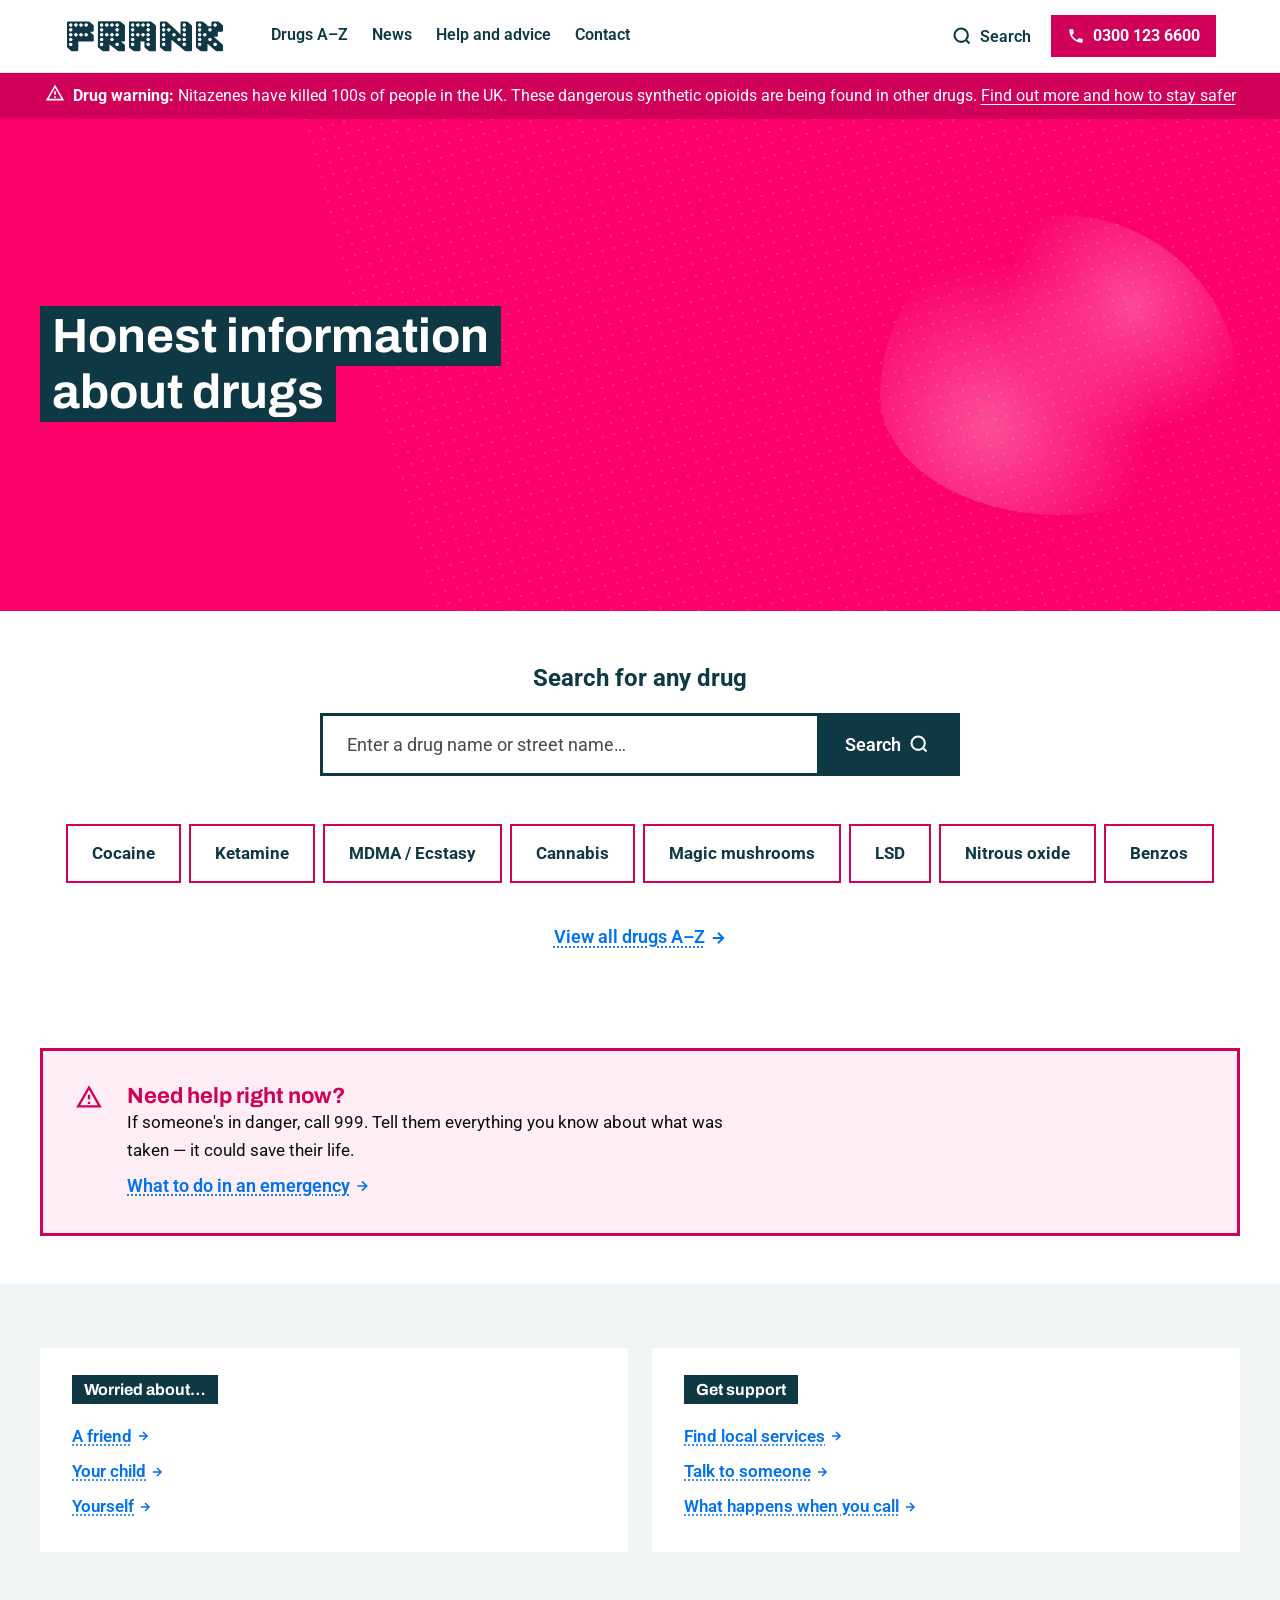
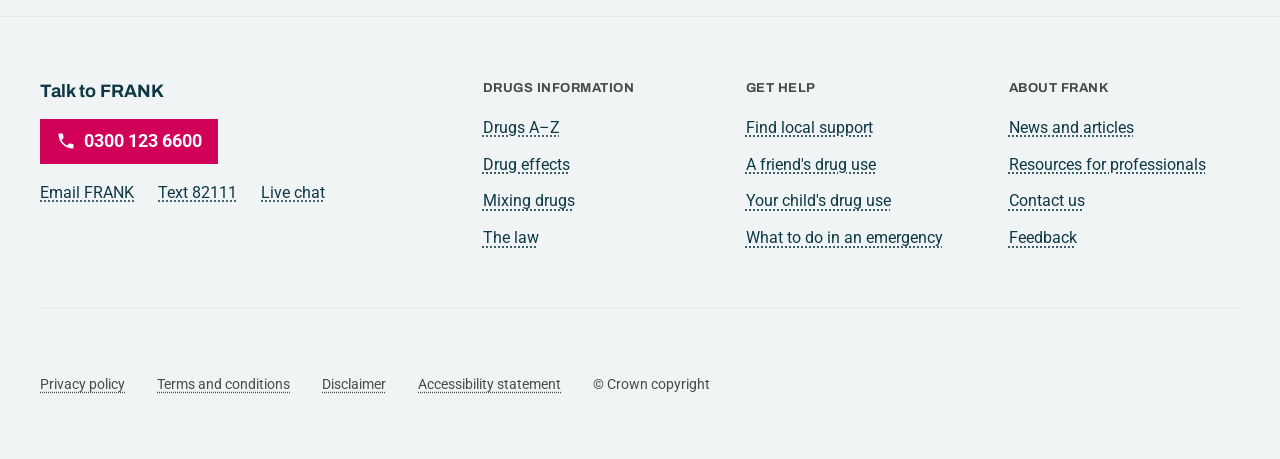
==== frank-prototype.html @ e8940229 "Fix footer CTA contrast and apply layout principles - Fix footer "Talk to FRANK" phone button: text " ====
<!DOCTYPE html>
<html lang="en">
<head>
    <meta charset="UTF-8">
    <meta name="viewport" content="width=device-width, initial-scale=1.0">
    <meta name="description" content="Talk to FRANK — consolidated review prototype (Homepage, Drug page, Emergency, Service unavailable).">
    <title>Talk to FRANK — Prototype</title>
    <link rel="icon" href="assets/favicon.svg" type="image/svg+xml">
    <link rel="stylesheet" href="css/styles.css">
</head>
<body>
    <a href="#main" class="skip-link">Skip to main content</a>

    <!-- ===========================================
         PAGE: HOMEPAGE (hybrid search + browse)
         =========================================== -->
    <div class="page active" id="page-home">
        <header class="frank-header">
            <div class="frank-header-inner">
                <div class="frank-header-left">
                    <a href="#home" class="frank-logo" data-nav="home"><img src="assets/logo-frank--alt.svg" alt="Talk to FRANK" width="126" height="30"></a>
                    <nav class="frank-nav" aria-label="Main navigation">
                        <a href="#" class="frank-nav-link">Drugs A–Z</a>
                        <a href="#" class="frank-nav-link">News</a>
                        <a href="#" class="frank-nav-link">Help and advice</a>
                        <a href="#" class="frank-nav-link">Contact</a>
                    </nav>
                </div>
                <div class="frank-header-actions">
                    <button class="frank-icon-btn" aria-label="Search the site">
                        <svg width="20" height="20" viewBox="0 0 24 24" fill="none" stroke="currentColor" stroke-width="2.5"><circle cx="11" cy="11" r="8"/><path d="M21 21l-4.35-4.35"/></svg>
                        <span class="label">Search</span>
                    </button>
                    <a href="tel:03001236600" class="frank-phone-link">
                        <svg width="18" height="18" viewBox="0 0 24 24" fill="currentColor"><path d="M6.62 10.79c1.44 2.83 3.76 5.14 6.59 6.59l2.2-2.2c.27-.27.67-.36 1.02-.24 1.12.37 2.33.57 3.57.57.55 0 1 .45 1 1V20c0 .55-.45 1-1 1-9.39 0-17-7.61-17-17 0-.55.45-1 1-1h3.5c.55 0 1 .45 1 1 0 1.25.2 2.45.57 3.57.11.35.03.74-.25 1.02l-2.2 2.2z"/></svg>
                        0300 123 6600
                    </a>
                    <button class="frank-icon-btn frank-menu-toggle" aria-label="Menu" aria-expanded="false" aria-controls="mobile-nav-home">
                        <svg width="24" height="24" viewBox="0 0 24 24" fill="none" stroke="currentColor" stroke-width="2"><path d="M3 12h18M3 6h18M3 18h18"/></svg>
                    </button>
                </div>
            </div>
            <div class="frank-mobile-nav" id="mobile-nav-home">
                <a href="#">Drugs A–Z</a>
                <a href="#">News</a>
                <a href="#">Help and advice</a>
                <a href="#emergency" data-nav="emergency">What to do in an emergency</a>
                <a href="#">Contact</a>
            </div>
        </header>

        <div class="frank-alert" role="alert">
            <div class="frank-alert-inner">
                <span class="frank-alert-icon"><svg width="20" height="20" viewBox="0 0 24 24" fill="currentColor"><path d="M12 2L1 21h22L12 2zm0 3.83L19.53 19H4.47L12 5.83zM11 10v4h2v-4h-2zm0 6v2h2v-2h-2z"/></svg></span>
                <span><strong>Drug warning:</strong> Nitazenes have killed 100s of people in the UK. These dangerous synthetic opioids are being found in other drugs. <a href="#">Find out more and how to stay safer</a></span>
            </div>
        </div>

        <main id="main">
            <div class="frank-hero">
                <div class="frank-hero-inner">
                    <div class="frank-hero-content">
                        <h1><span>Honest information about drugs</span></h1>
                    </div>
                    <div class="frank-hero-image" aria-hidden="true"></div>
                </div>
            </div>

            <div class="frank-search-section">
                <div class="frank-search-section-inner">
                    <label for="search-home" class="frank-search-label">Search for any drug</label>
                    <div class="frank-search-box">
                        <input type="search" id="search-home" class="frank-search-input" placeholder="Enter a drug name or street name…" autocomplete="off">
                        <button class="frank-search-submit" type="submit" data-nav="drug">
                            Search
                            <svg width="20" height="20" viewBox="0 0 24 24" fill="none" stroke="currentColor" stroke-width="2.5"><circle cx="11" cy="11" r="8"/><path d="M21 21l-4.35-4.35"/></svg>
                        </button>
                    </div>
                </div>
            </div>

            <div class="frank-drug-chips">
                <div class="frank-drug-chips-list">
                    <a href="#drug" class="frank-drug-chip" data-nav="drug">Cocaine</a>
                    <a href="#drug" class="frank-drug-chip" data-nav="drug">Ketamine</a>
                    <a href="#drug" class="frank-drug-chip" data-nav="drug">MDMA / Ecstasy</a>
                    <a href="#drug" class="frank-drug-chip" data-nav="drug">Cannabis</a>
                    <a href="#drug" class="frank-drug-chip" data-nav="drug">Magic mushrooms</a>
                    <a href="#drug" class="frank-drug-chip" data-nav="drug">LSD</a>
                    <a href="#drug" class="frank-drug-chip" data-nav="drug">Nitrous oxide</a>
                    <a href="#drug" class="frank-drug-chip" data-nav="drug">Benzos</a>
                </div>
            </div>

            <div class="frank-az-link">
                <a href="#" class="frank-link-arrow">
                    View all drugs A–Z
                    <svg width="18" height="18" viewBox="0 0 24 24" fill="none" stroke="currentColor" stroke-width="2.5"><path d="M5 12h14M12 5l7 7-7 7"/></svg>
                </a>
            </div>

            <!-- Emergency callout: kept prominent and standalone for crisis visibility -->
            <div class="frank-emergency">
                <span class="frank-emergency-icon"><svg width="28" height="28" viewBox="0 0 24 24" fill="currentColor"><path d="M12 2L1 21h22L12 2zm0 3.83L19.53 19H4.47L12 5.83zM11 10v4h2v-4h-2zm0 6v2h2v-2h-2z"/></svg></span>
                <div class="frank-emergency-content">
                    <div class="frank-emergency-header"><h3>Need help right now?</h3></div>
                    <p>If someone's in danger, call 999. Tell them everything you know about what was taken — it could save their life.</p>
                    <a href="#emergency" class="frank-link-arrow" data-nav="emergency">
                        What to do in an emergency
                        <svg width="16" height="16" viewBox="0 0 24 24" fill="none" stroke="currentColor" stroke-width="2.5"><path d="M5 12h14M12 5l7 7-7 7"/></svg>
                    </a>
                </div>
            </div>

            <section class="frank-section frank-section--grey">
                <div class="frank-help-grid">
                    <div class="frank-help-block">
                        <h3><span>Worried about…</span></h3>
                        <div class="frank-help-block-links">
                            <a href="#" class="frank-link-arrow">A friend <svg width="14" height="14" viewBox="0 0 24 24" fill="none" stroke="currentColor" stroke-width="2.5"><path d="M5 12h14M12 5l7 7-7 7"/></svg></a>
                            <a href="#" class="frank-link-arrow">Your child <svg width="14" height="14" viewBox="0 0 24 24" fill="none" stroke="currentColor" stroke-width="2.5"><path d="M5 12h14M12 5l7 7-7 7"/></svg></a>
                            <a href="#" class="frank-link-arrow">Yourself <svg width="14" height="14" viewBox="0 0 24 24" fill="none" stroke="currentColor" stroke-width="2.5"><path d="M5 12h14M12 5l7 7-7 7"/></svg></a>
                        </div>
                    </div>
                    <div class="frank-help-block">
                        <h3><span>Get support</span></h3>
                        <div class="frank-help-block-links">
                            <a href="#" class="frank-link-arrow">Find local services <svg width="14" height="14" viewBox="0 0 24 24" fill="none" stroke="currentColor" stroke-width="2.5"><path d="M5 12h14M12 5l7 7-7 7"/></svg></a>
                            <a href="#" class="frank-link-arrow">Talk to someone <svg width="14" height="14" viewBox="0 0 24 24" fill="none" stroke="currentColor" stroke-width="2.5"><path d="M5 12h14M12 5l7 7-7 7"/></svg></a>
                            <a href="#" class="frank-link-arrow">What happens when you call <svg width="14" height="14" viewBox="0 0 24 24" fill="none" stroke="currentColor" stroke-width="2.5"><path d="M5 12h14M12 5l7 7-7 7"/></svg></a>
                        </div>
                    </div>
                </div>
            </section>
        </main>

        <footer class="frank-footer">
            <div class="frank-footer-inner">
                <div class="frank-footer-top">
                    <div class="frank-footer-contact">
                        <h3>Talk to FRANK</h3>
                        <a href="tel:03001236600" class="frank-footer-phone">
                            <svg width="20" height="20" viewBox="0 0 24 24" fill="currentColor"><path d="M6.62 10.79c1.44 2.83 3.76 5.14 6.59 6.59l2.2-2.2c.27-.27.67-.36 1.02-.24 1.12.37 2.33.57 3.57.57.55 0 1 .45 1 1V20c0 .55-.45 1-1 1-9.39 0-17-7.61-17-17 0-.55.45-1 1-1h3.5c.55 0 1 .45 1 1 0 1.25.2 2.45.57 3.57.11.35.03.74-.25 1.02l-2.2 2.2z"/></svg>
                            0300 123 6600
                        </a>
                        <div class="frank-footer-contact-links">
                            <a href="#">Email FRANK</a>
                            <a href="#">Text 82111</a>
                            <a href="#">Live chat</a>
                        </div>
                    </div>
                    <nav class="frank-footer-nav" aria-label="Footer navigation">
                        <div class="frank-footer-nav-section">
                            <h4>Drugs information</h4>
                            <ul>
                                <li><a href="#">Drugs A–Z</a></li>
                                <li><a href="#">Drug effects</a></li>
                                <li><a href="#">Mixing drugs</a></li>
                                <li><a href="#">The law</a></li>
                            </ul>
                        </div>
                        <div class="frank-footer-nav-section">
                            <h4>Get help</h4>
                            <ul>
                                <li><a href="#">Find local support</a></li>
                                <li><a href="#">A friend's drug use</a></li>
                                <li><a href="#">Your child's drug use</a></li>
                                <li><a href="#emergency" data-nav="emergency">What to do in an emergency</a></li>
                            </ul>
                        </div>
                        <div class="frank-footer-nav-section">
                            <h4>About FRANK</h4>
                            <ul>
                                <li><a href="#">News and articles</a></li>
                                <li><a href="#">Resources for professionals</a></li>
                                <li><a href="#">Contact us</a></li>
                                <li><a href="#">Feedback</a></li>
                            </ul>
                        </div>
                    </nav>
                </div>
                <div class="frank-footer-bottom">
                    <a href="#">Privacy policy</a>
                    <a href="#">Terms and conditions</a>
                    <a href="#">Disclaimer</a>
                    <a href="#">Accessibility statement</a>
                    <span>© Crown copyright</span>
                </div>
            </div>
        </footer>
    </div>

    <!-- ===========================================
         PAGE: DRUG (Tier-1 redesign) — ketamine instance
         =========================================== -->
    <div class="page" id="page-drug">
        <header class="frank-header">
            <div class="frank-header-inner">
                <div class="frank-header-left">
                    <a href="#home" class="frank-logo" data-nav="home"><img src="assets/logo-frank--alt.svg" alt="Talk to FRANK" width="126" height="30"></a>
                    <nav class="frank-nav" aria-label="Main navigation">
                        <a href="#" class="frank-nav-link active">Drugs A–Z</a>
                        <a href="#" class="frank-nav-link">News</a>
                        <a href="#" class="frank-nav-link">Help and advice</a>
                        <a href="#" class="frank-nav-link">Contact</a>
                    </nav>
                </div>
                <div class="frank-header-actions">
                    <button class="frank-icon-btn" aria-label="Search the site">
                        <svg width="20" height="20" viewBox="0 0 24 24" fill="none" stroke="currentColor" stroke-width="2.5"><circle cx="11" cy="11" r="8"/><path d="M21 21l-4.35-4.35"/></svg>
                        <span class="label">Search</span>
                    </button>
                    <a href="tel:03001236600" class="frank-phone-link">
                        <svg width="18" height="18" viewBox="0 0 24 24" fill="currentColor"><path d="M6.62 10.79c1.44 2.83 3.76 5.14 6.59 6.59l2.2-2.2c.27-.27.67-.36 1.02-.24 1.12.37 2.33.57 3.57.57.55 0 1 .45 1 1V20c0 .55-.45 1-1 1-9.39 0-17-7.61-17-17 0-.55.45-1 1-1h3.5c.55 0 1 .45 1 1 0 1.25.2 2.45.57 3.57.11.35.03.74-.25 1.02l-2.2 2.2z"/></svg>
                        0300 123 6600
                    </a>
                    <button class="frank-icon-btn frank-menu-toggle" aria-label="Menu" aria-expanded="false" aria-controls="mobile-nav-drug">
                        <svg width="24" height="24" viewBox="0 0 24 24" fill="none" stroke="currentColor" stroke-width="2"><path d="M3 12h18M3 6h18M3 18h18"/></svg>
                    </button>
                </div>
            </div>
            <div class="frank-mobile-nav" id="mobile-nav-drug">
                <a href="#">Drugs A–Z</a>
                <a href="#">News</a>
                <a href="#">Help and advice</a>
                <a href="#emergency" data-nav="emergency">What to do in an emergency</a>
                <a href="#">Contact</a>
            </div>
        </header>

        <div class="frank-alert" role="alert">
            <div class="frank-alert-inner">
                <span class="frank-alert-icon"><svg width="20" height="20" viewBox="0 0 24 24" fill="currentColor"><path d="M12 2L1 21h22L12 2zm0 3.83L19.53 19H4.47L12 5.83zM11 10v4h2v-4h-2zm0 6v2h2v-2h-2z"/></svg></span>
                <span><strong>Drug warning:</strong> Street drugs are increasingly cut with synthetic opioids like nitazenes, which have killed 100s in the UK. You can never know what's really in a powder. <a href="#">Find out more</a></span>
            </div>
        </div>

        <nav class="frank-breadcrumb" aria-label="Breadcrumb">
            <div class="frank-breadcrumb-inner"><a href="#home" data-nav="home">Home</a><span class="frank-breadcrumb-sep" aria-hidden="true">&gt;</span><a href="#">Drugs A–Z</a><span class="frank-breadcrumb-sep" aria-hidden="true">&gt;</span>Ketamine</div>
        </nav>

        <main class="drug-main" id="main-drug">
            <!-- TEMPLATE: title block -->
            <div class="drug-title-block">
                <span class="drug-class-tag">Class B</span>
                <h1>Ketamine</h1>
                <p class="drug-also-known"><strong>Also called:</strong> Ket, K, Special K, Wonk, Vitamin K</p>
                <p class="drug-standfirst">A powerful anaesthetic used in human and animal medicine. Looks similar to cocaine, but is a very different drug.</p>
                <p class="drug-meta">Last reviewed: June 2026</p>
            </div>

            <!-- AT A GLANCE -->
            <div class="at-a-glance">
                <h2>At a glance</h2>
                <div class="glance-grid">
                    <div class="glance-item"><span class="label">What it is</span><span class="value">A dissociative anaesthetic. A grainy white or light brown powder.</span></div>
                    <div class="glance-item"><span class="label">How it's taken</span><span class="value">Usually snorted ("a bump"). Sometimes injected into a muscle.</span></div>
                    <div class="glance-item"><span class="label">How long it lasts</span><span class="value">Felt in ~15 mins if snorted. The buzz lasts 30 mins–1 hour.</span></div>
                    <div class="glance-item"><span class="label">The law</span><span class="value">Class B. Illegal to have, give away or sell.</span></div>
                </div>
            </div>

            <!-- KEY RISKS & WHAT TO DO NOW — visible safety panel -->
            <section class="safety-panel" aria-labelledby="drug-safety-heading">
                <div class="safety-panel-header">
                    <svg width="24" height="24" viewBox="0 0 24 24" fill="currentColor" aria-hidden="true"><path d="M12 2L1 21h22L12 2zm0 3.83L19.53 19H4.47L12 5.83zM11 10v4h2v-4h-2zm0 6v2h2v-2h-2z"/></svg>
                    <h2 id="drug-safety-heading">Key risks &amp; what to do now</h2>
                </div>
                <div class="safety-panel-body">
                    <ul class="safety-list">
                        <li>Regular use can cause serious, sometimes permanent, bladder damage.</li>
                        <li>You don't feel pain properly, so you can badly injure yourself without realising.</li>
                        <li>Too much can put you in a "k-hole" — unable to move and feeling cut off from your body.</li>
                        <li>Mixing with alcohol, benzos or opioids can stop your breathing. This can be fatal.</li>
                    </ul>
                    <div class="safety-action">
                        <strong>If someone is unconscious, can't be woken, or is struggling to breathe:</strong>
                        <a href="tel:999" class="safety-call-btn">
                            <svg width="20" height="20" viewBox="0 0 24 24" fill="currentColor" aria-hidden="true"><path d="M6.62 10.79c1.44 2.83 3.76 5.14 6.59 6.59l2.2-2.2c.27-.27.67-.36 1.02-.24 1.12.37 2.33.57 3.57.57.55 0 1 .45 1 1V20c0 .55-.45 1-1 1-9.39 0-17-7.61-17-17 0-.55.45-1 1-1h3.5c.55 0 1 .45 1 1 0 1.25.2 2.45.57 3.57.11.35.03.74-.25 1.02l-2.2 2.2z"/></svg>
                            Call 999
                        </a>
                        <a href="#emergency" class="frank-link-arrow" data-nav="emergency">
                            What to do in an emergency
                            <svg width="16" height="16" viewBox="0 0 24 24" fill="none" stroke="currentColor" stroke-width="2.5"><path d="M5 12h14M12 5l7 7-7 7"/></svg>
                        </a>
                    </div>
                </div>
            </section>

            <!-- MIXING — first-class entry near top -->
            <section class="mixing-module" aria-labelledby="drug-mixing-heading">
                <div class="mixing-module-header">
                    <svg width="20" height="20" viewBox="0 0 24 24" fill="none" stroke="currentColor" stroke-width="2" aria-hidden="true"><path d="M9 3h6M10 3v6L5 18a2 2 0 0 0 2 3h10a2 2 0 0 0 2-3l-5-9V3"/></svg>
                    <h2 id="drug-mixing-heading">Mixing ketamine with other drugs</h2>
                </div>
                <div class="mixing-module-body">
                    <p>Mixing is always risky, but some combinations are far more dangerous than others. With ketamine, these can slow or stop your breathing:</p>
                    <div class="mixing-danger">
                        <span class="mixing-tag">+ Alcohol</span>
                        <span class="mixing-tag">+ Benzodiazepines</span>
                        <span class="mixing-tag">+ Opioids</span>
                    </div>
                    <a href="#" class="frank-link-arrow">
                        Check a specific combination
                        <svg width="16" height="16" viewBox="0 0 24 24" fill="none" stroke="currentColor" stroke-width="2.5"><path d="M5 12h14M12 5l7 7-7 7"/></svg>
                    </a>
                </div>
            </section>

            <!-- JUMP LINKS -->
            <nav class="jump-nav" aria-label="On this page">
                <h2>On this page</h2>
                <ul>
                    <li><a href="#drug-effects">How it feels</a></li>
                    <li><a href="#drug-risks">The risks in detail</a></li>
                    <li><a href="#drug-looks">How it looks &amp; is taken</a></li>
                    <li><a href="#drug-addiction">Can you get addicted?</a></li>
                    <li><a href="#drug-law">The law</a></li>
                    <li><a href="#drug-help">Getting help</a></li>
                </ul>
            </nav>

            <section class="drug-section" id="drug-effects">
                <h2>How it feels</h2>
                <p>Ketamine is a dissociative drug — it produces a feeling of detachment from your body and the world around you. It can make people seem slower, more relaxed and chilled out, but it can also stop them moving properly or making sense.</p>
                <p>How long the effects last depends on how much you've taken, your size, and what else you've taken. People may feel low in mood for a few days afterwards.</p>
            </section>

            <section class="drug-section" id="drug-risks">
                <h2>The risks in detail</h2>
                <ul class="bullet-list">
                    <li>Because you don't feel pain properly, you can injure yourself and not know it.</li>
                    <li>Taking too much can leave you unable to move and unaware of your surroundings (a "k-hole"), which can be very frightening.</li>
                    <li>Regular use is linked to serious bladder problems — some people need ongoing medical treatment, and damage can be permanent.</li>
                    <li>It's impossible to tell by looking whether ketamine has been cut with something else.</li>
                    <li>Never use alone — make sure people you trust know what you've taken and how much.</li>
                </ul>
            </section>

            <div class="accordion" id="drug-looks">
                <button class="accordion-trigger" aria-expanded="false">
                    How it looks, tastes &amp; how people take it
                    <svg width="22" height="22" viewBox="0 0 24 24" fill="none" stroke="currentColor" stroke-width="2.5" aria-hidden="true"><polyline points="6 9 12 15 18 9"/></svg>
                </button>
                <div class="accordion-panel">
                    <p>Ketamine is usually sold as a grainy white or light brown powder. It tastes bitter and unpleasant.</p>
                    <p>Most people who use powder ketamine snort it — taking a small amount is often called "a bump". Snorting is the most common way to take it in the UK. People who use it regularly sometimes inject it into a muscle for a bigger hit.</p>
                </div>
            </div>

            <div class="accordion" id="drug-addiction">
                <button class="accordion-trigger" aria-expanded="false">
                    Can you get addicted?
                    <svg width="22" height="22" viewBox="0 0 24 24" fill="none" stroke="currentColor" stroke-width="2.5" aria-hidden="true"><polyline points="6 9 12 15 18 9"/></svg>
                </button>
                <div class="accordion-panel">
                    <p>Yes. People who become addicted will keep taking it whether or not they're aware of the health risks. Regular use builds tolerance, which can lead to taking more to get the same effect.</p>
                    <p>There are no physical withdrawal symptoms, so ketamine addiction is sometimes called a psychological dependence. Drug treatment services can help people stop.</p>
                </div>
            </div>

            <div class="accordion" id="drug-law">
                <button class="accordion-trigger" aria-expanded="false">
                    The law
                    <svg width="22" height="22" viewBox="0 0 24 24" fill="none" stroke="currentColor" stroke-width="2.5" aria-hidden="true"><polyline points="6 9 12 15 18 9"/></svg>
                </button>
                <div class="accordion-panel">
                    <p>Ketamine is a Class B drug. That means it's illegal to have for yourself, give away or sell.</p>
                    <ul class="bullet-list">
                        <li>Possession can get you up to 5 years in prison, an unlimited fine, or both.</li>
                        <li>Supplying someone else — even your friends — can get you up to 14 years in prison, an unlimited fine, or both.</li>
                    </ul>
                </div>
            </div>
        </main>

        <section class="get-help-module" id="drug-help" aria-labelledby="drug-help-heading">
            <div class="get-help-inner">
                <h2 id="drug-help-heading">Worried about ketamine — yours or someone else's?</h2>
                <div class="get-help-options">
                    <div class="get-help-card">
                        <h3>Worried about your own use</h3>
                        <p>Honest, confidential advice and the next steps you can take.</p>
                        <a href="#" class="frank-link-arrow">Get advice <svg width="16" height="16" viewBox="0 0 24 24" fill="none" stroke="currentColor" stroke-width="2.5"><path d="M5 12h14M12 5l7 7-7 7"/></svg></a>
                    </div>
                    <div class="get-help-card">
                        <h3>Find support near you</h3>
                        <p>Free, local drug treatment and support services.</p>
                        <a href="#" class="frank-link-arrow">Search by area <svg width="16" height="16" viewBox="0 0 24 24" fill="none" stroke="currentColor" stroke-width="2.5"><path d="M5 12h14M12 5l7 7-7 7"/></svg></a>
                    </div>
                </div>
                <div class="talk-row">
                    <a href="tel:03001236600" class="talk-phone">
                        <svg width="18" height="18" viewBox="0 0 24 24" fill="currentColor"><path d="M6.62 10.79c1.44 2.83 3.76 5.14 6.59 6.59l2.2-2.2c.27-.27.67-.36 1.02-.24 1.12.37 2.33.57 3.57.57.55 0 1 .45 1 1V20c0 .55-.45 1-1 1-9.39 0-17-7.61-17-17 0-.55.45-1 1-1h3.5c.55 0 1 .45 1 1 0 1.25.2 2.45.57 3.57.11.35.03.74-.25 1.02l-2.2 2.2z"/></svg>
                        Call FRANK: 0300 123 6600
                    </a>
                    <a href="#" class="frank-link-arrow">Or chat online <svg width="16" height="16" viewBox="0 0 24 24" fill="none" stroke="currentColor" stroke-width="2.5"><path d="M5 12h14M12 5l7 7-7 7"/></svg></a>
                </div>
                <div class="gh-confidential">
                    <svg width="16" height="16" viewBox="0 0 24 24" fill="currentColor"><path d="M12 1L3 5v6c0 5.55 3.84 10.74 9 12 5.16-1.26 9-6.45 9-12V5l-9-4zm0 10.99h7c-.53 4.12-3.28 7.79-7 8.94V12H5V6.3l7-3.11v8.8z"/></svg>
                    <span>Everything you tell FRANK is confidential. We're here to help, not judge.</span>
                </div>
            </div>
        </section>

        <section class="related-drugs" aria-labelledby="drug-related-heading">
            <h2 id="drug-related-heading">People also looked at</h2>
            <div class="related-list">
                <a href="#drug" class="related-chip" data-nav="drug">Cocaine</a>
                <a href="#drug" class="related-chip" data-nav="drug">MDMA / Ecstasy</a>
                <a href="#drug" class="related-chip" data-nav="drug">Methoxetamine (MXE)</a>
                <a href="#drug" class="related-chip" data-nav="drug">Benzodiazepines</a>
            </div>
        </section>

        <footer class="frank-footer">
            <div class="frank-footer-inner">
                <div class="frank-footer-bottom" style="border-top:none;">
                    <a href="#home" data-nav="home">Home</a>
                    <a href="#">Privacy</a>
                    <a href="#">Terms</a>
                    <a href="#">Accessibility</a>
                    <a href="#">Feedback</a>
                    <span>© Crown copyright</span>
                </div>
            </div>
        </footer>
    </div>

    <!-- ===========================================
         PAGE: EMERGENCY (stress-state redesign)
         Steve's feedback applied — see code comments.
         =========================================== -->
    <div class="page" id="page-emergency">
        <header class="frank-header">
            <div class="frank-header-inner">
                <div class="frank-header-left">
                    <a href="#home" class="frank-logo" data-nav="home"><img src="assets/logo-frank--alt.svg" alt="Talk to FRANK" width="126" height="30"></a>
                    <nav class="frank-nav" aria-label="Main navigation">
                        <a href="#" class="frank-nav-link">Drugs A–Z</a>
                        <a href="#" class="frank-nav-link">Drug effects</a>
                        <a href="#emergency" class="frank-nav-link active" data-nav="emergency">Get help</a>
                        <a href="#" class="frank-nav-link">News</a>
                        <a href="#" class="frank-nav-link">About</a>
                    </nav>
                </div>
                <div class="frank-header-actions">
                    <button class="frank-icon-btn" aria-label="Search drugs">
                        <svg width="20" height="20" viewBox="0 0 24 24" fill="none" stroke="currentColor" stroke-width="2.5"><circle cx="11" cy="11" r="8"/><path d="M21 21l-4.35-4.35"/></svg>
                        <span class="label">Search</span>
                    </button>
                    <a href="tel:03001236600" class="frank-phone-link">
                        <svg width="18" height="18" viewBox="0 0 24 24" fill="currentColor"><path d="M6.62 10.79c1.44 2.83 3.76 5.14 6.59 6.59l2.2-2.2c.27-.27.67-.36 1.02-.24 1.12.37 2.33.57 3.57.57.55 0 1 .45 1 1V20c0 .55-.45 1-1 1-9.39 0-17-7.61-17-17 0-.55.45-1 1-1h3.5c.55 0 1 .45 1 1 0 1.25.2 2.45.57 3.57.11.35.03.74-.25 1.02l-2.2 2.2z"/></svg>
                        0300 123 6600
                    </a>
                    <button class="frank-icon-btn frank-menu-toggle" aria-label="Menu" aria-expanded="false" aria-controls="mobile-nav-emergency">
                        <svg width="24" height="24" viewBox="0 0 24 24" fill="none" stroke="currentColor" stroke-width="2"><path d="M3 12h18M3 6h18M3 18h18"/></svg>
                    </button>
                </div>
            </div>
            <div class="frank-mobile-nav" id="mobile-nav-emergency">
                <a href="#">Drugs A–Z</a>
                <a href="#">Drug effects</a>
                <a href="#emergency" data-nav="emergency">Get help</a>
                <a href="#">News</a>
                <a href="#">About</a>
            </div>
        </header>

        <nav class="frank-breadcrumb" aria-label="Breadcrumb">
            <div class="frank-breadcrumb-inner frank-breadcrumb-inner--wide"><a href="#home" data-nav="home">Home</a><span class="frank-breadcrumb-sep" aria-hidden="true">&gt;</span><a href="#">Get help</a><span class="frank-breadcrumb-sep" aria-hidden="true">&gt;</span>What to do in an emergency</div>
        </nav>

        <main id="main-emergency">
            <!-- CRITICAL: 999 banner at the very top -->
            <div class="emergency-critical" role="alert" aria-live="assertive">
                <div class="emergency-critical-inner">
                    <div class="emergency-critical-content">
                        <div class="emergency-critical-header">
                            <svg width="32" height="32" viewBox="0 0 24 24" fill="white"><path d="M12 2L1 21h22L12 2zm0 3.83L19.53 19H4.47L12 5.83zM11 10v4h2v-4h-2zm0 6v2h2v-2h-2z"/></svg>
                            <h2>Call 999 NOW if they:</h2>
                        </div>
                        <ul class="emergency-critical-list">
                            <li><svg width="22" height="22" viewBox="0 0 24 24" fill="none" stroke="currentColor" stroke-width="3"><polyline points="20 6 9 17 4 12"/></svg>Are unconscious or won't wake up</li>
                            <!-- EDIT (Steve): "or stopped" → "or have stopped" -->
                            <li><svg width="22" height="22" viewBox="0 0 24 24" fill="none" stroke="currentColor" stroke-width="3"><polyline points="20 6 9 17 4 12"/></svg>Have difficulty breathing or have stopped</li>
                            <li><svg width="22" height="22" viewBox="0 0 24 24" fill="none" stroke="currentColor" stroke-width="3"><polyline points="20 6 9 17 4 12"/></svg>Have blue lips or fingertips</li>
                            <li><svg width="22" height="22" viewBox="0 0 24 24" fill="none" stroke="currentColor" stroke-width="3"><polyline points="20 6 9 17 4 12"/></svg>Are having a seizure (fit)</li>
                        </ul>
                    </div>
                    <div class="emergency-action-panel">
                        <a href="tel:999" class="emergency-call-btn">
                            <svg width="26" height="26" viewBox="0 0 24 24" fill="currentColor"><path d="M6.62 10.79c1.44 2.83 3.76 5.14 6.59 6.59l2.2-2.2c.27-.27.67-.36 1.02-.24 1.12.37 2.33.57 3.57.57.55 0 1 .45 1 1V20c0 .55-.45 1-1 1-9.39 0-17-7.61-17-17 0-.55.45-1 1-1h3.5c.55 0 1 .45 1 1 0 1.25.2 2.45.57 3.57.11.35.03.74-.25 1.02l-2.2 2.2z"/></svg>
                            Call 999
                        </a>
                        <div class="emergency-reassurance">
                            <svg width="18" height="18" viewBox="0 0 24 24" fill="currentColor"><path d="M12 1L3 5v6c0 5.55 3.84 10.74 9 12 5.16-1.26 9-6.45 9-12V5l-9-4zm0 10.99h7c-.53 4.12-3.28 7.79-7 8.94V12H5V6.3l7-3.11v8.8z"/></svg>
                            <!-- EDIT (Steve): cannot say they "won't" call police -->
                            <span>Ambulance crews won't usually call the police. Your safety comes first.</span>
                        </div>
                    </div>
                </div>
            </div>

            <!-- Script + while-you-wait -->
            <div class="action-grid">
                <div class="script-section">
                    <h3>
                        <svg width="22" height="22" viewBox="0 0 24 24" fill="none" stroke="currentColor" stroke-width="2"><path d="M21 15a2 2 0 0 1-2 2H7l-4 4V5a2 2 0 0 1 2-2h14a2 2 0 0 1 2 2z"/></svg>
                        What to tell the 999 operator
                    </h3>
                    <div class="script-box">
                        "I need an ambulance. My friend has taken <span class="blank">drug name</span> and they are <span class="blank">describe symptoms</span>. We are at <span class="blank">your location</span>."
                    </div>
                    <!-- EDIT (Steve): add naloxone line for people who carry it -->
                    <div class="script-box script-box--addition">
                        <span class="script-addition-label">If you carry naloxone, also tell them:</span>
                        "I have naloxone on me."
                    </div>
                </div>

                <div class="steps-section">
                    <h3>While you wait for the ambulance</h3>
                    <!-- EDITS (Steve): added CPR (after 1), "if they're awake" qualifier
                         on keep-them-calm, and naloxone before the recovery-position step. -->
                    <div class="step-item">
                        <span class="step-number">1</span>
                        <div class="step-content">
                            <strong>Stay with them</strong>
                            <p>Don't leave them alone, even for a moment</p>
                        </div>
                    </div>
                    <div class="step-item">
                        <span class="step-number">2</span>
                        <div class="step-content">
                            <strong>If they aren't breathing, start CPR</strong>
                            <p>The 999 operator will talk you through it</p>
                        </div>
                    </div>
                    <div class="step-item">
                        <span class="step-number">3</span>
                        <div class="step-content">
                            <strong>If they're awake, keep them calm</strong>
                            <p>Speak softly, don't shout or shake them</p>
                        </div>
                    </div>
                    <div class="step-item">
                        <span class="step-number">4</span>
                        <div class="step-content">
                            <strong>If you have naloxone and think it's an opioid overdose, use it</strong>
                            <p>Follow the instructions on the kit and tell the crew you've given it</p>
                        </div>
                    </div>
                    <div class="step-item">
                        <span class="step-number">5</span>
                        <div class="step-content">
                            <strong>If they're unconscious but breathing: recovery position</strong>
                            <p>Lie them on their side so they can breathe</p>
                        </div>
                    </div>
                    <div class="step-item">
                        <span class="step-number">6</span>
                        <div class="step-content">
                            <strong>Gather any drugs left over</strong>
                            <p>Give them to the ambulance crew — it helps treatment</p>
                        </div>
                    </div>
                </div>
            </div>

            <!-- Specific situations -->
            <div class="scenario-section">
                <div class="scenario-section-inner">
                    <h3>What to do in specific situations</h3>
                    <div class="scenario-grid">
                        <!-- EDIT (Steve): dedicated opioid-overdose / naloxone card -->
                        <div class="scenario-card scenario-card--opioid">
                            <button class="scenario-header" aria-expanded="false">
                                <span>Opioid overdose</span>
                                <svg width="20" height="20" viewBox="0 0 24 24" fill="none" stroke="currentColor" stroke-width="2"><polyline points="6 9 12 15 18 9"/></svg>
                            </button>
                            <div class="scenario-content">
                                <p style="margin:var(--space-sm) 0;">Opioids include heroin, methadone, some prescription painkillers and nitazenes. Signs of an overdose:</p>
                                <ul>
                                    <li>Very slow or stopped breathing</li>
                                    <li>Blue or grey lips or fingertips</li>
                                    <li>Can't be woken</li>
                                    <li>Very small "pinpoint" pupils</li>
                                </ul>
                                <p style="margin-top:var(--space-sm);"><strong>Call 999.</strong> If you have naloxone, use it now — it reverses an opioid overdose. If they aren't breathing, start CPR.</p>
                            </div>
                        </div>

                        <div class="scenario-card">
                            <button class="scenario-header" aria-expanded="false">
                                <span>Panicking or hallucinating</span>
                                <svg width="20" height="20" viewBox="0 0 24 24" fill="none" stroke="currentColor" stroke-width="2"><polyline points="6 9 12 15 18 9"/></svg>
                            </button>
                            <div class="scenario-content">
                                <ul>
                                    <li>Move them to a quiet, calm space</li>
                                    <li>Keep them away from bright lights and loud noise</li>
                                    <li>Speak calmly and reassuringly</li>
                                    <li>Encourage slow, deep breaths</li>
                                    <li>Stay with them until they feel better</li>
                                </ul>
                            </div>
                        </div>

                        <div class="scenario-card">
                            <button class="scenario-header" aria-expanded="false">
                                <span>Overheating</span>
                                <svg width="20" height="20" viewBox="0 0 24 24" fill="none" stroke="currentColor" stroke-width="2"><polyline points="6 9 12 15 18 9"/></svg>
                            </button>
                            <div class="scenario-content">
                                <ul>
                                    <li>Move them somewhere cool</li>
                                    <li>Remove excess clothing</li>
                                    <li>Sip water slowly (not too fast)</li>
                                    <li>Fan them or use a cool cloth</li>
                                    <li>Call 999 if their temperature doesn't drop</li>
                                </ul>
                            </div>
                        </div>

                        <div class="scenario-card">
                            <button class="scenario-header" aria-expanded="false">
                                <span>Drowsy and hard to wake</span>
                                <svg width="20" height="20" viewBox="0 0 24 24" fill="none" stroke="currentColor" stroke-width="2"><polyline points="6 9 12 15 18 9"/></svg>
                            </button>
                            <div class="scenario-content">
                                <ul>
                                    <li>Keep them sitting up if possible</li>
                                    <li>Talk to them to keep them awake</li>
                                    <li><strong>Don't</strong> give them coffee</li>
                                    <li><strong>Don't</strong> put them in a cold bath</li>
                                    <li>If you can't wake them: call 999 immediately</li>
                                </ul>
                            </div>
                        </div>
                    </div>
                </div>
            </div>

            <!-- Recovery position -->
            <div class="recovery-section">
                <div class="recovery-section-inner">
                    <h3>Recovery position</h3>
                    <p class="recovery-intro">Use this if someone is unconscious but breathing.</p>
                    <div class="recovery-layout">
                        <div class="recovery-steps">
                            <div class="recovery-step"><p>Tilt their head back and lift their chin to open the airway</p></div>
                            <div class="recovery-step"><p>Lie them on their side with their legs straight</p></div>
                            <div class="recovery-step"><p>Place their nearest arm at right angles to their body</p></div>
                            <div class="recovery-step"><p>Pull the far leg up and roll them towards you</p></div>
                            <div class="recovery-step"><p>Keep their head tilted back so the airway stays open</p></div>
                        </div>
                        <div class="recovery-diagram">
                            <div class="recovery-diagram-images">
                                <figure>
                                    <img src="assets/recovery-1.jpg" width="550" height="280" loading="lazy"
                                         alt="Step 1: person on their back, airway open, nearest arm placed at a right angle">
                                    <figcaption>Step 1: Position the person and open the airway</figcaption>
                                </figure>
                                <figure>
                                    <img src="assets/recovery-2.jpg" width="550" height="245" loading="lazy"
                                         alt="Step 2: rolling the person onto their side by pulling the far leg up and rolling them towards you">
                                    <figcaption>Step 2: Roll them onto their side</figcaption>
                                </figure>
                                <figure>
                                    <img src="assets/recovery-3.jpg" width="550" height="205" loading="lazy"
                                         alt="The completed recovery position: on their side, head tilted back, upper leg bent to stay stable">
                                    <figcaption>Recovery position — keeps the airway clear if they vomit</figcaption>
                                </figure>
                            </div>
                            <p style="margin-top:var(--space-sm);">
                                <a href="https://www.nhs.uk/conditions/first-aid/recovery-position/" class="frank-link-arrow" target="_blank" rel="noopener">
                                    NHS video guide
                                    <svg width="16" height="16" viewBox="0 0 24 24" fill="none" stroke="currentColor" stroke-width="2.5"><path d="M18 13v6a2 2 0 0 1-2 2H5a2 2 0 0 1-2-2V8a2 2 0 0 1 2-2h6M15 3h6v6M10 14L21 3"/></svg>
                                </a>
                            </p>
                        </div>
                    </div>
                </div>
            </div>

            <!-- Post-crisis: aftercare + talk -->
            <div class="post-crisis-inner">
                <div class="post-crisis-grid">
                    <div class="aftercare-section">
                        <h3>
                            <svg width="20" height="20" viewBox="0 0 24 24" fill="currentColor"><path d="M12 2C6.48 2 2 6.48 2 12s4.48 10 10 10 10-4.48 10-10S17.52 2 12 2zm-2 15l-5-5 1.41-1.41L10 14.17l7.59-7.59L19 8l-9 9z"/></svg>
                            After the emergency
                        </h3>
                        <p>It's normal to feel shaky, anxious or drained after helping someone. Here's what to expect:</p>
                        <ul class="aftercare-list">
                            <li><svg width="16" height="16" viewBox="0 0 24 24" fill="none" stroke="currentColor" stroke-width="2"><polyline points="20 6 9 17 4 12"/></svg><span><strong>You may feel anxious for a few hours</strong> — this is normal and will pass</span></li>
                            <li><svg width="16" height="16" viewBox="0 0 24 24" fill="none" stroke="currentColor" stroke-width="2"><polyline points="20 6 9 17 4 12"/></svg><span><strong>Drink water and eat something</strong> when you feel able</span></li>
                            <li><svg width="16" height="16" viewBox="0 0 24 24" fill="none" stroke="currentColor" stroke-width="2"><polyline points="20 6 9 17 4 12"/></svg><span><strong>Talk to someone</strong> about what happened — don't bottle it up</span></li>
                            <li><svg width="16" height="16" viewBox="0 0 24 24" fill="none" stroke="currentColor" stroke-width="2"><polyline points="20 6 9 17 4 12"/></svg><span><strong>Rest when you can</strong> — your body needs time to recover too</span></li>
                        </ul>
                        <div class="aftercare-cta">
                            <a href="#" class="frank-link-arrow">
                                If you're still feeling worried, talk to us
                                <svg width="16" height="16" viewBox="0 0 24 24" fill="none" stroke="currentColor" stroke-width="2.5"><path d="M5 12h14M12 5l7 7-7 7"/></svg>
                            </a>
                        </div>
                    </div>

                    <div class="talk-section">
                        <h3>Need to talk it through?</h3>
                        <div class="talk-options">
                            <a href="tel:03001236600" class="talk-option">
                                <svg width="32" height="32" viewBox="0 0 24 24" fill="none" stroke="currentColor" stroke-width="1.5"><path d="M22 16.92v3a2 2 0 0 1-2.18 2 19.79 19.79 0 0 1-8.63-3.07 19.5 19.5 0 0 1-6-6 19.79 19.79 0 0 1-3.07-8.67A2 2 0 0 1 4.11 2h3a2 2 0 0 1 2 1.72 12.84 12.84 0 0 0 .7 2.81 2 2 0 0 1-.45 2.11L8.09 9.91a16 16 0 0 0 6 6l1.27-1.27a2 2 0 0 1 2.11-.45 12.84 12.84 0 0 0 2.81.7A2 2 0 0 1 22 16.92z"/></svg>
                                <strong>Call us</strong>
                                <span>0300 123 6600</span>
                            </a>
                            <a href="#" class="talk-option">
                                <svg width="32" height="32" viewBox="0 0 24 24" fill="none" stroke="currentColor" stroke-width="1.5"><path d="M21 15a2 2 0 0 1-2 2H7l-4 4V5a2 2 0 0 1 2-2h14a2 2 0 0 1 2 2z"/></svg>
                                <strong>Live chat</strong>
                                <span>Online now</span>
                            </a>
                        </div>
                        <div class="talk-confidential">
                            <svg width="16" height="16" viewBox="0 0 24 24" fill="currentColor"><path d="M12 1L3 5v6c0 5.55 3.84 10.74 9 12 5.16-1.26 9-6.45 9-12V5l-9-4zm0 10.99h7c-.53 4.12-3.28 7.79-7 8.94V12H5V6.3l7-3.11v8.8z"/></svg>
                            <span>Everything you tell us is confidential. We're here to help, not judge.</span>
                        </div>
                    </div>
                </div>
            </div>

            <footer class="frank-footer">
                <div class="frank-footer-inner">
                    <div class="frank-footer-bottom" style="border-top:none;">
                        <a href="#home" data-nav="home">Home</a>
                        <a href="#">Privacy</a>
                        <a href="#">Terms</a>
                        <a href="#">Accessibility</a>
                        <a href="#">Feedback</a>
                        <span>© Crown copyright</span>
                    </div>
                </div>
            </footer>
        </main>
    </div>

    <!-- ===========================================
         PAGE: SERVICE UNAVAILABLE
         =========================================== -->
    <div class="page" id="page-unavailable">
        <header class="frank-header">
            <div class="frank-header-inner">
                <div class="frank-header-left">
                    <a href="#home" class="frank-logo" data-nav="home"><img src="assets/logo-frank--alt.svg" alt="Talk to FRANK" width="126" height="30"></a>
                </div>
            </div>
        </header>

        <main class="unavailable-main" id="main-unavailable">
            <div class="status-block" role="status">
                <h1>Sorry, the website is temporarily unavailable</h1>
                <p>We're working to fix this. Please try again later.</p>
            </div>

            <div class="unavailable-emergency" role="alert" aria-labelledby="unavailable-emergency-heading">
                <div class="emergency-header">
                    <span class="frank-emergency-icon" aria-hidden="true"><svg width="28" height="28" viewBox="0 0 24 24" fill="currentColor"><path d="M12 2L1 21h22L12 2zm0 3.83L19.53 19H4.47L12 5.83zM11 10v4h2v-4h-2zm0 6v2h2v-2h-2z"/></svg></span>
                    <h2 id="unavailable-emergency-heading">Need urgent help?</h2>
                </div>
                <p>If someone has taken drugs and needs medical help, <strong>call 999 for an ambulance</strong>. Tell them what was taken — it could save a life.</p>
                <a href="tel:999" class="emergency-999">Call 999</a>
            </div>

            <div class="contact-block">
                <h2>You can still talk to FRANK</h2>
                <p>Our helpline and text service are available while the website is down.</p>
                <div class="contact-options">
                    <a href="tel:03001236600" class="contact-option">
                        <span class="contact-icon" aria-hidden="true"><svg width="24" height="24" viewBox="0 0 24 24" fill="currentColor"><path d="M6.62 10.79c1.44 2.83 3.76 5.14 6.59 6.59l2.2-2.2c.27-.27.67-.36 1.02-.24 1.12.37 2.33.57 3.57.57.55 0 1 .45 1 1V20c0 .55-.45 1-1 1-9.39 0-17-7.61-17-17 0-.55.45-1 1-1h3.5c.55 0 1 .45 1 1 0 1.25.2 2.45.57 3.57.11.35.03.74-.25 1.02l-2.2 2.2z"/></svg></span>
                        <span class="contact-details">
                            <span class="contact-method">Call free</span>
                            <span class="contact-value">0300 123 6600</span>
                            <span class="contact-note">Open daily, 2pm – 11pm</span>
                        </span>
                    </a>
                    <a href="sms:82111" class="contact-option">
                        <span class="contact-icon" aria-hidden="true"><svg width="24" height="24" viewBox="0 0 24 24" fill="currentColor"><path d="M20 2H4c-1.1 0-2 .9-2 2v18l4-4h14c1.1 0 2-.9 2-2V4c0-1.1-.9-2-2-2zm0 14H5.17L4 17.17V4h16v12z"/><path d="M7 9h2v2H7zm4 0h2v2h-2zm4 0h2v2h-2z"/></svg></span>
                        <span class="contact-details">
                            <span class="contact-method">Text</span>
                            <span class="contact-value">82111</span>
                            <span class="contact-note">If you can't talk or prefer to text</span>
                        </span>
                    </a>
                </div>
            </div>

            <div class="about-block">
                <h2>What is Talk to FRANK?</h2>
                <p>FRANK is the national drugs information and advice service. We provide honest information about drugs, their effects and the law — plus confidential support if you're worried about yourself or someone else.</p>
            </div>
        </main>

        <footer class="frank-footer">
            <div class="frank-footer-inner">
                <div class="frank-footer-bottom" style="border-top:none;">
                    <a href="#home" data-nav="home">Home</a>
                    <span>A service from the Department of Health and Social Care</span>
                </div>
            </div>
        </footer>
    </div>

    <script src="js/main.js"></script>
</body>
</html>
---- css/styles.css ----
/* ===========================================
           TALK TO FRANK — DESIGN SYSTEM
           Extracted from live service. Single source of
           truth for the consolidated prototype.
           =========================================== */

        /* ===========================================
           SELF-HOSTED FONTS
           Roboto (body) + Archivo (headings). Both are
           open-source variable TTFs shipped locally in
           assets/fonts/ — no external CDN dependency.
           Roboto: OFL-1.1. Archivo: OFL-1.1.
           =========================================== */
        @font-face {
            font-family: 'Roboto';
            src: url('../assets/fonts/Roboto-Variable.ttf') format('truetype');
            font-weight: 100 900;
            font-style: normal;
            font-display: swap;
        }
        @font-face {
            font-family: 'Archivo';
            src: url('../assets/fonts/Archivo-Variable.ttf') format('truetype');
            font-weight: 100 900;
            font-style: normal;
            font-display: swap;
        }

        :root {
            /* Core palette — aligned to the design-patterns system */
            --frank-navy: #0E3944;          /* deep-teal: dark surfaces, headings, chrome links, logo */
            --frank-teal: #235461;          /* secondary dark: step counters, top borders, icons */
            --frank-blue: #0072EE;          /* in-content links, primary interactive */
            --frank-pink: #D10058;          /* readable pink: CTA, focus, borders, warning bar */
            --frank-pink-display: #FC016A;  /* vivid pink: large display fill only (hero) */
            --frank-pink-light: #FFEEF5;    /* pink tint: soft callout / hover backgrounds */

            /* Semantic colours */
            --frank-emergency: #DC3545;     /* crisis red: 999 banner, safety panel, danger tags */
            --frank-emergency-dark: #C82333;/* red hover */
            --frank-emergency-bg: #FDECEE;  /* light-red wash for red panels */
            --frank-warning-bg: #D10058;    /* drug-warning bar (white text stays AA) */
            --frank-success: #00703c;       /* readable green — design green is fill-only, kept for text */
            --frank-success-bg: #e8f5ee;

            /* Neutrals */
            --frank-white: #FFFFFF;
            --frank-grey-100: #F0F4F5;      /* page / section wash (--light) */
            --frank-grey-200: #E5E9EA;      /* subtle dividers (--rule-white) */
            --frank-grey-300: #ADB5BD;      /* borders (--line) */
            --frank-grey-700: #4A4A4A;      /* body / secondary text (--body) */
            --frank-grey-900: #0B0C0C;      /* ink: headings, proto-bar bg */

            /* Typography */
            --font-body: 'Roboto', -apple-system, BlinkMacSystemFont, 'Segoe UI', sans-serif;
            --font-heading: 'Archivo', var(--font-body);

            /* Spacing scale */
            --space-xs: 4px;
            --space-sm: 8px;
            --space-md: 16px;
            --space-lg: 24px;
            --space-xl: 32px;
            --space-2xl: 48px;
            --space-3xl: 64px;
            --space-4xl: 96px;

            /* Layout */
            --max-width: 1200px;
            --content-width: 960px;
            --reading-width: 820px;
        }

        /* ===========================================
           RESET & BASE
           =========================================== */
        *, *::before, *::after { box-sizing: border-box; }

        body {
            margin: 0;
            font-family: var(--font-body);
            font-size: 16px;
            line-height: 1.5;
            color: var(--frank-grey-900);
            background: var(--frank-white);
            -webkit-font-smoothing: antialiased;
        }
        @media (min-width: 768px) {
            body { font-size: 18px; line-height: 1.6; }
        }

        h1, h2, h3, h4, h5, h6 { margin: 0; font-weight: 700; line-height: 1.2; font-family: var(--font-heading); }
        p { margin: 0; }
        ul { margin: 0; padding: 0; list-style: none; }
        img { max-width: 100%; height: auto; }

        a {
            color: var(--frank-blue);
            text-decoration: underline;
            text-decoration-style: dotted;
            text-underline-offset: 3px;
        }
        a:hover { text-decoration-style: solid; }
        a:focus, button:focus {
            outline: 3px solid var(--frank-pink);
            outline-offset: 2px;
        }

        .skip-link {
            position: absolute;
            left: -9999px;
            top: 0;
            background: var(--frank-navy);
            color: var(--frank-white);
            padding: var(--space-sm) var(--space-md);
            z-index: 2000;
        }
        .skip-link:focus { left: var(--space-sm); top: var(--space-sm); }

        .visually-hidden {
            position: absolute;
            width: 1px; height: 1px;
            margin: -1px; padding: 0; border: 0;
            clip: rect(0 0 0 0); clip-path: inset(50%);
            overflow: hidden; white-space: nowrap;
        }

        .container {
            max-width: var(--max-width);
            margin: 0 auto;
            padding: 0 var(--space-md);
        }
        @media (min-width: 768px) {
            .container { padding: 0 var(--space-lg); }
        }

        /* ===========================================
           PROTOTYPE BAR
           Review-only control. Not part of the live UI —
           lets reviewers jump between pages quickly. Real
           in-page links also navigate between pages.
           =========================================== */
        /* ===========================================
           PAGE ROUTING
           One page visible at a time.
           =========================================== */
        .page { display: none; }
        .page.active { display: block; }

        /* ===========================================
           HEADER (responsive)
           Mobile: logo + icons + menu toggle.
           Desktop (>=900px): inline nav + phone button.
           =========================================== */
        .frank-header {
            background: var(--frank-white);
            border-bottom: 1px solid var(--frank-grey-200);
            position: sticky;
            top: 0;
            z-index: 90;
        }
        .frank-header-inner {
            max-width: var(--max-width);
            margin: 0 auto;
            padding: var(--space-sm) var(--space-md);
            display: flex;
            align-items: center;
            justify-content: space-between;
            gap: var(--space-md);
        }
        .frank-header-left {
            display: flex;
            align-items: center;
            gap: var(--space-2xl);
        }
        .frank-logo {
            font-size: 24px;
            font-weight: 700;
            letter-spacing: 3px;
            color: var(--frank-navy);
            text-decoration: none;
        }
        .frank-logo:hover { text-decoration: none; }
        .frank-logo img { display: block; height: 30px; width: auto; }

        .frank-nav { display: none; }
        .frank-nav-link {
            font-size: 16px;
            font-weight: 600;
            color: var(--frank-navy);
            text-decoration: none;
            padding: var(--space-sm) 0;
            border-bottom: 3px solid transparent;
        }
        .frank-nav-link:hover { text-decoration: none; border-bottom-color: var(--frank-pink); }
        .frank-nav-link.active { border-bottom-color: var(--frank-pink); }

        .frank-header-actions {
            display: flex;
            align-items: center;
            gap: var(--space-md);
        }
        .frank-icon-btn {
            background: none;
            border: none;
            padding: var(--space-xs);
            cursor: pointer;
            color: var(--frank-navy);
            display: inline-flex;
            align-items: center;
            gap: var(--space-sm);
            font-family: var(--font-body);
            font-size: 16px;
            font-weight: 600;
        }
        .frank-icon-btn .label { display: none; }

        .frank-phone-link {
            display: none;
            align-items: center;
            gap: var(--space-sm);
            background: var(--frank-pink);
            color: var(--frank-white);
            padding: var(--space-sm) var(--space-md);
            font-weight: 700;
            font-size: 15px;
            text-decoration: none;
        }
        .frank-phone-link:hover { background: var(--frank-navy); text-decoration: none; }
        @media (min-width: 480px) { .frank-phone-link { display: inline-flex; } }

        /* Mobile collapsible nav panel */
        .frank-mobile-nav {
            display: none;
            border-top: 1px solid var(--frank-grey-200);
            background: var(--frank-white);
        }
        .frank-mobile-nav.open { display: block; }
        .frank-mobile-nav a {
            display: block;
            padding: var(--space-md);
            font-weight: 600;
            color: var(--frank-navy);
            text-decoration: none;
            border-bottom: 1px solid var(--frank-grey-200);
        }
        .frank-mobile-nav a:hover { background: var(--frank-grey-100); }

        @media (min-width: 900px) {
            .frank-header-inner { padding: 0 var(--space-lg); height: 72px; }
            .frank-logo { font-size: 28px; letter-spacing: 4px; }
            .frank-logo img { height: 38px; }
            .frank-nav { display: flex; align-items: center; gap: var(--space-lg); }
            .frank-icon-btn .label { display: inline; }
            .frank-menu-toggle { display: none; }
            .frank-mobile-nav { display: none !important; }
            .frank-phone-link { font-size: 16px; }
        }

        /* ===========================================
           ALERT BANNER
           =========================================== */
        .frank-alert {
            background: var(--frank-warning-bg);
            color: var(--frank-white);
            padding: var(--space-sm) var(--space-md);
            font-size: 14px;
        }
        .frank-alert-inner {
            max-width: var(--max-width);
            margin: 0 auto;
            display: flex;
            gap: var(--space-sm);
            align-items: flex-start;
        }
        .frank-alert-icon { flex-shrink: 0; margin-top: 2px; }
        .frank-alert a { color: var(--frank-white); text-decoration: underline; }
        @media (min-width: 768px) {
            .frank-alert { font-size: 16px; padding: var(--space-sm) var(--space-lg); }
            .frank-alert-inner { align-items: center; justify-content: center; }
        }

        /* ===========================================
           HERO
           =========================================== */
        .frank-hero {
            background: var(--frank-pink-display);
            padding: var(--space-xl) var(--space-md);
            position: relative;
            overflow: hidden;
        }
        .frank-hero::before {
            content: '';
            position: absolute;
            top: -30%; right: -15%;
            width: 75%; height: 160%;
            background: radial-gradient(circle, var(--frank-white) 1px, transparent 1px);
            background-size: 8px 8px;
            opacity: 0.15;
            transform: rotate(-15deg);
        }
        .frank-hero-inner {
            max-width: var(--max-width);
            margin: 0 auto;
            position: relative;
            z-index: 1;
            display: flex;
            align-items: center;
            justify-content: space-between;
            gap: var(--space-3xl);
        }
        .frank-hero-content { max-width: 560px; }
        .frank-hero h1 {
            color: var(--frank-white);
            font-size: 28px;
            line-height: 1.2;
            max-width: 320px;
        }
        .frank-hero h1 span {
            background: var(--frank-navy);
            padding: 2px 8px;
            display: inline;
            box-decoration-break: clone;
            -webkit-box-decoration-break: clone;
        }
        .frank-hero-image { display: none; }
        @media (min-width: 768px) {
            .frank-hero { padding: var(--space-4xl) var(--space-lg); }
            .frank-hero::before {
                top: -50%; right: -10%; width: 80%; height: 200%;
                background-size: 12px 12px;
            }
            .frank-hero h1 { font-size: 48px; line-height: 1.15; max-width: none; }
            .frank-hero h1 span { padding: 4px 12px; }
            .frank-hero-image {
                display: block;
                flex-shrink: 0;
                width: 360px; height: 300px;
                background:
                    radial-gradient(circle at 30% 70%, var(--frank-white) 0%, transparent 50%),
                    radial-gradient(circle at 70% 30%, var(--frank-pink-light) 0%, transparent 40%);
                opacity: 0.3;
                border-radius: 50% 50% 50% 50% / 60% 60% 40% 40%;
            }
        }

        /* ===========================================
           SEARCH
           =========================================== */
        .frank-search-section { padding: var(--space-md); background: var(--frank-white); }
        .frank-search-section-inner { max-width: 640px; margin: 0 auto; }
        .frank-search-label {
            display: block;
            font-size: 18px;
            font-weight: 700;
            color: var(--frank-navy);
            margin-bottom: var(--space-sm);
        }
        .frank-search-box { display: flex; border: 2px solid var(--frank-navy); }
        .frank-search-input {
            flex: 1;
            padding: 14px var(--space-md);
            border: none;
            font-family: var(--font-body);
            font-size: 16px;
            color: var(--frank-grey-900);
            min-width: 0;
        }
        .frank-search-input::placeholder { color: var(--frank-grey-700); }
        .frank-search-input:focus { outline: none; box-shadow: inset 0 0 0 2px var(--frank-pink); }
        .frank-search-submit {
            background: var(--frank-navy);
            border: none;
            padding: 14px 20px;
            color: var(--frank-white);
            font-family: var(--font-body);
            font-size: 16px;
            font-weight: 600;
            cursor: pointer;
            display: flex;
            align-items: center;
            gap: var(--space-sm);
        }
        .frank-search-submit:hover { background: var(--frank-grey-900); }
        .frank-search-submit:focus { outline: 3px solid var(--frank-pink); outline-offset: -3px; }
        @media (min-width: 768px) {
            .frank-search-section { padding: var(--space-2xl) var(--space-lg); }
            .frank-search-label { font-size: 24px; text-align: center; margin-bottom: var(--space-md); }
            .frank-search-box { border-width: 3px; }
            .frank-search-input { padding: 18px var(--space-lg); font-size: 18px; }
            .frank-search-input:focus { box-shadow: inset 0 0 0 3px var(--frank-pink); }
            .frank-search-submit { padding: 18px 28px; font-size: 18px; }
        }

        /* ===========================================
           DRUG CHIPS + A–Z
           =========================================== */
        .frank-drug-chips { padding: 0 var(--space-md) var(--space-md); }
        .frank-drug-chips-list { display: flex; flex-wrap: wrap; gap: var(--space-sm); }
        .frank-drug-chip {
            display: inline-block;
            padding: 12px 18px;
            background: var(--frank-white);
            color: var(--frank-navy);
            font-size: 15px;
            font-weight: 700;
            text-decoration: none;
            border: 2px solid var(--frank-pink);
            transition: background 0.15s ease, color 0.15s ease;
        }
        .frank-drug-chip:hover { background: var(--frank-pink); color: var(--frank-white); text-decoration: none; }
        .frank-drug-chip:focus { outline: 3px solid var(--frank-navy); outline-offset: 2px; }

        .frank-link-arrow {
            display: inline-flex;
            align-items: center;
            gap: var(--space-xs);
            color: var(--frank-blue);
            font-weight: 600;
            text-decoration: underline;
            text-decoration-style: dotted;
            text-underline-offset: 3px;
        }
        .frank-link-arrow:hover { text-decoration-style: solid; }
        .frank-link-arrow svg { flex-shrink: 0; transition: transform 0.15s ease; }
        .frank-link-arrow:hover svg { transform: translateX(2px); }

        .frank-az-link { padding: 0 var(--space-md) var(--space-lg); }
        @media (min-width: 768px) {
            .frank-drug-chips { text-align: center; padding: 0 var(--space-lg) var(--space-lg); }
            .frank-drug-chips-list { justify-content: center; }
            .frank-drug-chip { padding: 14px 24px; font-size: 17px; }
            .frank-az-link { text-align: center; padding: var(--space-md) 0 var(--space-2xl); }
        }

        /* ===========================================
           EMERGENCY CALLOUT (homepage) — always prominent
           =========================================== */
        .frank-emergency {
            background: var(--frank-pink-light);
            border: 2px solid var(--frank-pink);
            padding: var(--space-md);
            margin: var(--space-md);
        }
        .frank-emergency-header {
            display: flex;
            align-items: flex-start;
            gap: var(--space-sm);
            margin-bottom: var(--space-sm);
        }
        .frank-emergency-icon { color: var(--frank-pink); flex-shrink: 0; }
        .frank-emergency h3 { font-size: 18px; color: var(--frank-pink); }
        .frank-emergency p { font-size: 15px; margin-bottom: var(--space-sm); }
        @media (min-width: 768px) {
            .frank-emergency {
                max-width: var(--max-width);
                margin: var(--space-2xl) auto;
                padding: var(--space-xl);
                border-width: 3px;
                display: flex;
                gap: var(--space-lg);
                align-items: flex-start;
            }
            .frank-emergency-header { margin-bottom: 0; }
            .frank-emergency h3 { font-size: 22px; }
            .frank-emergency p { font-size: 17px; max-width: 640px; }
        }

        /* ===========================================
           HELP GRID (homepage)
           =========================================== */
        .frank-section { padding: var(--space-md); }
        .frank-section--grey { background: var(--frank-grey-100); }
        .frank-help-grid {
            display: grid;
            grid-template-columns: 1fr 1fr;
            gap: var(--space-md);
            max-width: var(--max-width);
            margin: 0 auto;
        }
        .frank-help-block { background: var(--frank-white); padding: var(--space-lg); }
        .frank-help-block h3 { font-size: 14px; margin-bottom: var(--space-md); }
        .frank-help-block h3 span {
            background: var(--frank-navy);
            color: var(--frank-white);
            padding: 4px 8px;
        }
        .frank-help-block-links {
            display: flex;
            flex-direction: column;
            gap: var(--space-sm);
            font-size: 15px;
        }
        @media (min-width: 768px) {
            .frank-section { padding: var(--space-3xl) var(--space-lg); }
            .frank-help-grid { gap: var(--space-lg); }
            .frank-help-block { padding: var(--space-xl); }
            .frank-help-block h3 { font-size: 16px; margin-bottom: var(--space-lg); }
            .frank-help-block h3 span { padding: 6px 12px; }
            .frank-help-block-links { font-size: 17px; }
        }

        /* ===========================================
           FOOTER (full)
           =========================================== */
        .frank-footer {
            background: var(--frank-grey-100);
            padding: var(--space-lg) var(--space-md);
            border-top: 1px solid var(--frank-grey-200);
        }
        .frank-footer-inner { max-width: var(--max-width); margin: 0 auto; }
        .frank-footer a { color: var(--frank-navy); } /* footer links stay deep-teal (chrome), not blue */
        .frank-footer-top {
            display: grid;
            grid-template-columns: 1fr;
            gap: var(--space-xl);
            margin-bottom: var(--space-lg);
            padding-bottom: var(--space-lg);
            border-bottom: 1px solid var(--frank-grey-200);
        }
        .frank-footer-contact h3 { font-size: 18px; color: var(--frank-navy); margin-bottom: var(--space-md); }
        .frank-footer a.frank-footer-phone {
            display: inline-flex;
            align-items: center;
            gap: var(--space-sm);
            background: var(--frank-pink);
            color: var(--frank-white);
            padding: var(--space-sm) var(--space-md);
            font-weight: 700;
            font-size: 18px;
            text-decoration: none;
            margin-bottom: var(--space-md);
        }
        .frank-footer a.frank-footer-phone:hover { background: var(--frank-navy); text-decoration: none; }
        .frank-footer-phone svg { color: var(--frank-white); } /* icon uses fill=currentColor */
        .frank-footer-contact-links { display: flex; flex-wrap: wrap; gap: var(--space-md) var(--space-lg); font-size: 15px; }
        .frank-footer-nav { display: grid; grid-template-columns: 1fr 1fr; gap: var(--space-lg); }
        .frank-footer-nav-section h4 {
            font-size: 13px;
            text-transform: uppercase;
            letter-spacing: 0.5px;
            color: var(--frank-grey-700);
            margin-bottom: var(--space-md);
        }
        .frank-footer-nav-section li { margin-bottom: var(--space-sm); }
        .frank-footer-nav-section a { font-size: 15px; }
        .frank-footer-bottom {
            display: flex;
            flex-wrap: wrap;
            gap: var(--space-sm) var(--space-lg);
            font-size: 13px;
            color: var(--frank-grey-700);
            padding-top: var(--space-md);
        }
        .frank-footer-bottom a { color: var(--frank-grey-700); }
        @media (min-width: 768px) {
            .frank-footer { padding: var(--space-3xl) var(--space-lg); }
            .frank-footer-top {
                grid-template-columns: 1fr 2fr;
                gap: var(--space-3xl);
                margin-bottom: var(--space-2xl);
                padding-bottom: var(--space-2xl);
            }
            .frank-footer-nav { grid-template-columns: repeat(3, 1fr); gap: var(--space-xl); }
            .frank-footer-contact-links, .frank-footer-nav-section a { font-size: 16px; }
            .frank-footer-bottom { gap: var(--space-md) var(--space-xl); font-size: 14px; }
        }

        /* ===========================================
           EMERGENCY PAGE — STRESS-STATE REDESIGN
           Optimised for anxious, cognitively diminished
           users. Mobile-first; desktop adds side-by-side
           context to reduce scrolling in a crisis.
           =========================================== */
        .frank-breadcrumb {
            padding: var(--space-sm) var(--space-md);
            font-size: 14px;
            color: var(--frank-grey-700);
            background: var(--frank-white);
        }
        .frank-breadcrumb a { color: var(--frank-navy); font-weight: 700; }
        .frank-breadcrumb-sep { margin: 0 var(--space-sm); color: var(--frank-grey-700); }

        /* Critical 999 banner */
        .emergency-critical {
            background: var(--frank-emergency);
            color: var(--frank-white);
            padding: var(--space-lg) var(--space-md);
        }
        .emergency-critical-inner { max-width: var(--content-width); margin: 0 auto; }
        .emergency-critical-header {
            display: flex;
            align-items: center;
            gap: var(--space-sm);
            margin-bottom: var(--space-md);
        }
        .emergency-critical-header h2 { font-size: 22px; color: var(--frank-white); }
        .emergency-critical-list { margin-bottom: var(--space-md); }
        .emergency-critical-list li {
            display: flex;
            align-items: flex-start;
            gap: var(--space-sm);
            padding: var(--space-sm) 0;
            font-size: 18px;
            font-weight: 600;
            border-bottom: 1px solid rgba(255,255,255,0.2);
        }
        .emergency-critical-list li:last-child { border-bottom: none; }
        .emergency-critical-list li svg { flex-shrink: 0; margin-top: 2px; }
        .emergency-call-btn {
            display: flex;
            align-items: center;
            justify-content: center;
            gap: var(--space-sm);
            background: var(--frank-white);
            color: var(--frank-emergency);
            padding: var(--space-md) var(--space-lg);
            font-size: 20px;
            font-weight: 700;
            text-decoration: none;
            width: 100%;
            margin-bottom: var(--space-md);
        }
        .emergency-call-btn:hover { background: var(--frank-grey-100); text-decoration: none; }
        .emergency-call-btn:focus { outline: 3px solid var(--frank-white); outline-offset: 2px; }
        .emergency-reassurance {
            background: rgba(255,255,255,0.15);
            padding: var(--space-sm) var(--space-md);
            font-size: 14px;
            display: flex;
            align-items: flex-start;
            gap: var(--space-sm);
        }
        .emergency-reassurance svg { flex-shrink: 0; margin-top: 2px; }
        @media (min-width: 768px) {
            .emergency-critical { padding: var(--space-2xl) var(--space-lg); }
            .emergency-critical-inner {
                display: grid;
                grid-template-columns: 1fr 320px;
                gap: var(--space-2xl);
                align-items: start;
            }
            .emergency-critical-header h2 { font-size: 28px; }
            .emergency-critical-list li { font-size: 20px; }
            .emergency-critical-content { margin: 0; }
            .emergency-action-panel { position: sticky; top: 130px; }
        }

        /* Action grid: script + while-you-wait */
        .action-grid { max-width: var(--content-width); margin: 0 auto; }
        .script-section {
            background: var(--frank-grey-100);
            padding: var(--space-lg) var(--space-md);
            border-left: 4px solid var(--frank-navy);
        }
        .script-section h3 {
            font-size: 16px;
            color: var(--frank-navy);
            margin-bottom: var(--space-md);
            display: flex;
            align-items: center;
            gap: var(--space-sm);
        }
        .script-box {
            background: var(--frank-white);
            border: 2px solid var(--frank-navy);
            padding: var(--space-md);
            font-size: 17px;
            line-height: 1.6;
        }
        .script-box .blank {
            background: #fff3cd;
            padding: 2px 8px;
            border-bottom: 2px solid var(--frank-grey-700);
            font-style: italic;
            color: var(--frank-grey-700);
        }
        .script-box--addition { margin-top: var(--space-sm); border-style: dashed; }
        .script-addition-label {
            display: block;
            font-size: 14px;
            font-weight: 700;
            color: var(--frank-navy);
            margin-bottom: var(--space-xs);
        }

        .steps-section { padding: var(--space-lg) var(--space-md); background: var(--frank-white); }
        .steps-section h3 { font-size: 18px; color: var(--frank-navy); margin-bottom: var(--space-md); }
        .step-item {
            display: flex;
            gap: var(--space-md);
            padding: var(--space-md) 0;
            border-bottom: 1px solid var(--frank-grey-200);
        }
        .step-item:last-child { border-bottom: none; }
        .step-number {
            width: 32px; height: 32px;
            background: var(--frank-teal);
            color: var(--frank-white);
            border-radius: 50%;
            display: flex;
            align-items: center;
            justify-content: center;
            font-weight: 700;
            font-size: 16px;
            flex-shrink: 0;
        }
        .step-content strong { display: block; font-size: 16px; margin-bottom: var(--space-xs); }
        .step-content p { font-size: 15px; color: var(--frank-grey-700); }
        @media (min-width: 768px) {
            .action-grid {
                display: grid;
                grid-template-columns: 1fr 1fr;
                gap: 0;
                margin-top: var(--space-2xl);
                margin-bottom: var(--space-2xl);
            }
            .script-section, .steps-section { padding: var(--space-xl); }
        }

        /* Scenario cards */
        .scenario-section { padding: var(--space-md); background: var(--frank-grey-100); }
        .scenario-section-inner { max-width: var(--content-width); margin: 0 auto; }
        .scenario-section h3 { font-size: 16px; color: var(--frank-navy); margin-bottom: var(--space-md); }
        .scenario-card {
            background: var(--frank-white);
            margin-bottom: var(--space-sm);
            border: 1px solid var(--frank-grey-200);
        }
        .scenario-header {
            display: flex;
            align-items: center;
            justify-content: space-between;
            gap: var(--space-sm);
            padding: var(--space-md);
            cursor: pointer;
            background: none;
            border: none;
            width: 100%;
            text-align: left;
            font-family: var(--font-body);
            font-size: 15px;
            font-weight: 600;
            color: var(--frank-navy);
        }
        .scenario-header:hover { background: var(--frank-grey-100); }
        .scenario-header:focus { outline: 3px solid var(--frank-pink); outline-offset: -3px; }
        .scenario-header svg { flex-shrink: 0; transition: transform 0.2s ease; }
        .scenario-card.open .scenario-header svg { transform: rotate(180deg); }
        .scenario-content { display: none; padding: 0 var(--space-md) var(--space-md); border-top: 1px solid var(--frank-grey-200); }
        .scenario-card.open .scenario-content { display: block; }
        .scenario-content ul { padding-left: var(--space-lg); list-style: disc; margin-top: var(--space-sm); }
        .scenario-content li { margin-bottom: var(--space-xs); font-size: 15px; }
        .scenario-card--opioid { border-color: var(--frank-emergency); }
        .scenario-card--opioid .scenario-header { color: var(--frank-emergency); }
        @media (min-width: 768px) {
            .scenario-section { padding: var(--space-2xl) var(--space-lg); }
            .scenario-section h3 { font-size: 20px; margin-bottom: var(--space-lg); }
            .scenario-grid { display: grid; grid-template-columns: repeat(3, 1fr); gap: var(--space-md); align-items: start; }
            .scenario-card { margin-bottom: 0; }
        }

        /* Recovery position */
        .recovery-section {
            padding: var(--space-lg) var(--space-md);
            background: var(--frank-white);
            border-top: 1px solid var(--frank-grey-200);
        }
        .recovery-section-inner { max-width: var(--content-width); margin: 0 auto; }
        .recovery-section h3 { font-size: 18px; color: var(--frank-navy); margin-bottom: var(--space-sm); }
        .recovery-intro { color: var(--frank-grey-700); margin-bottom: var(--space-md); }
        .recovery-step { display: flex; gap: var(--space-md); padding: var(--space-sm) 0; align-items: flex-start; counter-increment: rstep; }
        .recovery-steps { counter-reset: rstep; }
        .recovery-step::before {
            content: counter(rstep);
            width: 28px; height: 28px;
            background: var(--frank-grey-200);
            color: var(--frank-navy);
            border-radius: 50%;
            display: flex;
            align-items: center;
            justify-content: center;
            font-weight: 700;
            font-size: 14px;
            flex-shrink: 0;
        }
        .recovery-step p { font-size: 15px; padding-top: 4px; }
        .recovery-diagram {
            margin-top: var(--space-lg);
            padding: var(--space-md);
            background: var(--frank-grey-100);
        }
        .recovery-diagram-images { display: flex; flex-direction: column; gap: var(--space-md); }
        .recovery-diagram-images figure { margin: 0; }
        .recovery-diagram-images img { width: 100%; height: auto; display: block; background: var(--frank-white); }
        .recovery-diagram-images figcaption { font-size: 14px; color: var(--frank-grey-700); margin-top: var(--space-xs); font-weight: 600; }
        .recovery-diagram p { font-size: 13px; color: var(--frank-grey-700); margin-top: var(--space-sm); }
        @media (min-width: 768px) {
            .recovery-section { padding: var(--space-2xl) var(--space-lg); }
            .recovery-layout { display: grid; grid-template-columns: 1fr 320px; gap: var(--space-2xl); align-items: start; }
            .recovery-diagram { margin-top: 0; }
        }

        /* Aftercare + talk (post-crisis) */
        .post-crisis-inner { max-width: var(--content-width); margin: 0 auto; }
        .aftercare-section {
            padding: var(--space-lg) var(--space-md);
            background: var(--frank-success-bg);
            border-top: 4px solid var(--frank-success);
        }
        .aftercare-section h3 {
            font-size: 18px;
            color: var(--frank-success);
            margin-bottom: var(--space-sm);
            display: flex;
            align-items: center;
            gap: var(--space-sm);
        }
        .aftercare-section > p { margin-bottom: var(--space-md); font-size: 15px; }
        .aftercare-list li { display: flex; align-items: flex-start; gap: var(--space-sm); padding: var(--space-sm) 0; font-size: 15px; }
        .aftercare-list li svg { flex-shrink: 0; margin-top: 3px; color: var(--frank-success); }
        .aftercare-cta { margin-top: var(--space-md); padding-top: var(--space-md); border-top: 1px solid rgba(0,112,60,0.2); }

        .talk-section {
            padding: var(--space-lg) var(--space-md);
            background: var(--frank-white);
            border-top: 1px solid var(--frank-grey-200);
        }
        .talk-section h3 { font-size: 18px; color: var(--frank-navy); margin-bottom: var(--space-md); }
        .talk-options { display: grid; grid-template-columns: 1fr 1fr; gap: var(--space-sm); }
        .talk-option {
            display: flex;
            flex-direction: column;
            align-items: center;
            padding: var(--space-md);
            background: var(--frank-grey-100);
            text-decoration: none;
            text-align: center;
            border: 2px solid transparent;
            transition: border-color 0.15s ease, background 0.15s ease;
        }
        .talk-option:hover { border-color: var(--frank-pink); background: var(--frank-pink-light); text-decoration: none; }
        .talk-option svg { margin-bottom: var(--space-sm); color: var(--frank-navy); }
        .talk-option strong { display: block; font-size: 15px; color: var(--frank-navy); margin-bottom: var(--space-xs); }
        .talk-option span { font-size: 13px; color: var(--frank-grey-700); }
        .talk-confidential {
            margin-top: var(--space-md);
            padding: var(--space-sm) var(--space-md);
            background: var(--frank-grey-100);
            font-size: 14px;
            color: var(--frank-grey-700);
            display: flex;
            align-items: center;
            gap: var(--space-sm);
        }
        .talk-confidential svg { flex-shrink: 0; color: var(--frank-teal); }
        @media (min-width: 768px) {
            .post-crisis-grid { display: grid; grid-template-columns: 1fr 1fr; gap: 0; }
            .aftercare-section, .talk-section { padding: var(--space-2xl) var(--space-lg); }
            .talk-section { border-top: none; }
        }

        /* ===========================================
           SERVICE UNAVAILABLE PAGE
           =========================================== */
        .unavailable-main { max-width: 640px; margin: 0 auto; padding: var(--space-xl) var(--space-md); }
        @media (min-width: 640px) { .unavailable-main { padding: var(--space-2xl) var(--space-md); } }
        .status-block { background: var(--frank-white); padding: var(--space-lg); margin-bottom: var(--space-lg); border: 1px solid var(--frank-grey-200); }
        .status-block h1 { font-size: 28px; color: var(--frank-navy); margin-bottom: var(--space-sm); }
        @media (min-width: 640px) { .status-block h1 { font-size: 36px; } }
        .status-block p { color: var(--frank-grey-700); font-size: 18px; }
        .unavailable-emergency { background: var(--frank-emergency-bg); border: 2px solid var(--frank-emergency); padding: var(--space-lg); margin-bottom: var(--space-lg); }
        .unavailable-emergency .emergency-header { display: flex; align-items: flex-start; gap: var(--space-sm); margin-bottom: var(--space-md); }
        .unavailable-emergency h2 { font-size: 22px; color: var(--frank-emergency); }
        .unavailable-emergency p { font-size: 18px; margin-bottom: var(--space-md); }
        .emergency-999 {
            display: inline-block;
            background: var(--frank-emergency);
            color: var(--frank-white);
            font-size: 24px;
            font-weight: 700;
            padding: var(--space-sm) var(--space-md);
            text-decoration: none;
            letter-spacing: 1px;
        }
        .emergency-999:hover { background: var(--frank-emergency-dark); text-decoration: none; }
        .contact-block { background: var(--frank-white); padding: var(--space-lg); margin-bottom: var(--space-lg); }
        .contact-block h2 { font-size: 20px; color: var(--frank-navy); margin-bottom: var(--space-sm); }
        .contact-block > p { color: var(--frank-grey-700); margin-bottom: var(--space-md); }
        .contact-options { display: flex; flex-direction: column; gap: var(--space-md); }
        .contact-option { display: flex; align-items: center; gap: var(--space-md); padding: var(--space-md); background: var(--frank-grey-100); text-decoration: none; }
        .contact-option:hover { background: var(--frank-pink-light); }
        .contact-icon { width: 48px; height: 48px; background: var(--frank-navy); color: var(--frank-white); display: flex; align-items: center; justify-content: center; border-radius: 50%; flex-shrink: 0; }
        .contact-method { font-size: 14px; font-weight: 600; color: var(--frank-grey-700); text-transform: uppercase; letter-spacing: 0.5px; }
        .contact-value { font-size: 24px; font-weight: 700; color: var(--frank-navy); }
        .contact-note { font-size: 14px; color: var(--frank-grey-700); }
        .about-block { background: var(--frank-white); padding: var(--space-lg); border-top: 4px solid var(--frank-teal); }
        .about-block h2 { font-size: 20px; color: var(--frank-navy); margin-bottom: var(--space-sm); }
        .about-block p { color: var(--frank-grey-700); font-size: 16px; }

        /* ===========================================
           DRUG PAGE TEMPLATE (Tier-1 redesign)
           Front-loaded key info + visible safety panel,
           mixing near top, accordions for secondary only.
           =========================================== */
        .frank-breadcrumb-inner { max-width: var(--reading-width); margin: 0 auto; padding: var(--space-sm) var(--space-md); }
        .frank-breadcrumb-inner--wide { max-width: var(--content-width); }
        .drug-main { max-width: var(--reading-width); margin: 0 auto; padding: 0 var(--space-md) var(--space-2xl); }
        .drug-section, .accordion { scroll-margin-top: 120px; }

        .drug-title-block { padding: var(--space-lg) 0; }
        .drug-class-tag { display: inline-block; background: var(--frank-navy); color: var(--frank-white); font-size: 13px; font-weight: 700; text-transform: uppercase; letter-spacing: 0.5px; padding: 4px 10px; margin-bottom: var(--space-sm); }
        .drug-title-block h1 { font-size: 32px; color: var(--frank-navy); }
        @media (min-width: 768px) { .drug-title-block h1 { font-size: 44px; } }
        .drug-also-known { font-size: 15px; color: var(--frank-grey-700); margin-top: var(--space-xs); }
        .drug-also-known strong { color: var(--frank-grey-900); }
        .drug-standfirst { font-size: 19px; margin-top: var(--space-md); max-width: 60ch; }
        @media (min-width: 768px) { .drug-standfirst { font-size: 22px; } }
        .drug-meta { font-size: 14px; color: var(--frank-grey-700); margin-top: var(--space-md); }

        .at-a-glance { border: 2px solid var(--frank-grey-200); background: var(--frank-grey-100); margin-bottom: var(--space-lg); }
        .at-a-glance h2 { font-size: 14px; text-transform: uppercase; letter-spacing: 0.5px; color: var(--frank-grey-700); padding: var(--space-md) var(--space-md) 0; }
        .glance-grid { display: grid; grid-template-columns: 1fr; }
        .glance-item { padding: var(--space-md); border-top: 1px solid var(--frank-grey-200); }
        .glance-item:first-child { border-top: none; }
        .glance-item .label { display: block; font-size: 13px; font-weight: 700; color: var(--frank-grey-700); text-transform: uppercase; letter-spacing: 0.5px; margin-bottom: 2px; }
        .glance-item .value { font-size: 16px; }
        @media (min-width: 560px) {
            .glance-grid { grid-template-columns: 1fr 1fr; }
            .glance-item { border-top: 1px solid var(--frank-grey-200); }
            .glance-item:nth-child(-n+2) { border-top: none; }
            .glance-item:nth-child(even) { border-left: 1px solid var(--frank-grey-200); }
        }

        .jump-nav { margin-bottom: var(--space-lg); padding: var(--space-md); border: 1px solid var(--frank-grey-200); }
        .jump-nav h2 { font-size: 14px; text-transform: uppercase; letter-spacing: 0.5px; color: var(--frank-grey-700); margin-bottom: var(--space-sm); }
        .jump-nav ul { display: flex; flex-wrap: wrap; gap: var(--space-sm) var(--space-lg); list-style: none; }
        .jump-nav a { font-weight: 600; }

        .safety-panel { border: 3px solid var(--frank-emergency); margin-bottom: var(--space-lg); }
        .safety-panel-header { background: var(--frank-emergency); color: var(--frank-white); padding: var(--space-md); display: flex; align-items: center; gap: var(--space-sm); }
        .safety-panel-header h2 { font-size: 20px; color: var(--frank-white); }
        .safety-panel-body { padding: var(--space-md); background: var(--frank-emergency-bg); }
        .safety-list { margin-bottom: var(--space-md); list-style: none; }
        .safety-list li { display: flex; gap: var(--space-sm); padding: var(--space-xs) 0; font-size: 16px; }
        .safety-list li::before { content: ""; flex-shrink: 0; width: 8px; height: 8px; margin-top: 9px; background: var(--frank-emergency); border-radius: 50%; }
        .safety-action { background: var(--frank-white); border: 2px solid var(--frank-emergency); padding: var(--space-md); display: flex; flex-direction: column; gap: var(--space-sm); }
        .safety-action strong { font-size: 16px; }
        /* scoped button — distinct from the 999-banner .emergency-call-btn */
        .safety-call-btn { display: inline-flex; align-items: center; justify-content: center; gap: var(--space-sm); background: var(--frank-emergency); color: var(--frank-white); padding: var(--space-sm) var(--space-lg); font-size: 18px; font-weight: 700; text-decoration: none; align-self: flex-start; }
        .safety-call-btn:hover { background: var(--frank-emergency-dark); text-decoration: none; }

        .mixing-module { border: 2px solid var(--frank-navy); margin-bottom: var(--space-lg); }
        .mixing-module-header { background: var(--frank-navy); color: var(--frank-white); padding: var(--space-md); display: flex; align-items: center; gap: var(--space-sm); }
        .mixing-module-header h2 { font-size: 18px; color: var(--frank-white); }
        .mixing-module-body { padding: var(--space-md); }
        .mixing-module-body p { margin-bottom: var(--space-md); }
        .mixing-danger { display: flex; flex-wrap: wrap; gap: var(--space-sm); margin-bottom: var(--space-md); }
        .mixing-tag { display: inline-flex; align-items: center; gap: var(--space-xs); background: var(--frank-emergency-bg); border: 1px solid var(--frank-emergency); color: var(--frank-emergency); font-weight: 700; font-size: 14px; padding: 6px 12px; }

        .drug-section { padding: var(--space-lg) 0; border-top: 1px solid var(--frank-grey-200); }
        .drug-section h2 { font-size: 24px; color: var(--frank-navy); margin-bottom: var(--space-md); }
        .drug-section p { margin-bottom: var(--space-md); max-width: 70ch; }
        .bullet-list { list-style: none; margin-bottom: var(--space-md); max-width: 70ch; }
        .bullet-list li { display: flex; gap: var(--space-sm); padding: var(--space-xs) 0; }
        .bullet-list li::before { content: ""; flex-shrink: 0; width: 6px; height: 6px; margin-top: 9px; background: var(--frank-navy); border-radius: 50%; }

        .accordion { border-top: 1px solid var(--frank-grey-200); }
        .accordion:last-of-type { border-bottom: 1px solid var(--frank-grey-200); }
        .accordion-trigger { width: 100%; background: none; border: none; padding: var(--space-md) 0; display: flex; align-items: center; justify-content: space-between; gap: var(--space-md); cursor: pointer; font-family: var(--font-body); font-size: 18px; font-weight: 700; color: var(--frank-navy); text-align: left; }
        .accordion-trigger:hover { color: var(--frank-pink); }
        .accordion-trigger svg { flex-shrink: 0; transition: transform 0.2s ease; }
        .accordion.open .accordion-trigger svg { transform: rotate(180deg); }
        .accordion-panel { display: none; padding-bottom: var(--space-md); }
        .accordion.open .accordion-panel { display: block; }
        .accordion-panel p { margin-bottom: var(--space-md); max-width: 70ch; }

        .get-help-module { background: var(--frank-grey-100); border-top: 4px solid var(--frank-teal); padding: var(--space-lg) var(--space-md); margin-top: var(--space-2xl); }
        .get-help-inner { max-width: var(--reading-width); margin: 0 auto; }
        .get-help-module h2 { font-size: 22px; color: var(--frank-navy); margin-bottom: var(--space-md); }
        .get-help-options { display: grid; grid-template-columns: 1fr; gap: var(--space-md); margin-bottom: var(--space-md); }
        .get-help-card { background: var(--frank-white); border: 1px solid var(--frank-grey-200); padding: var(--space-md); }
        .get-help-card h3 { font-size: 16px; color: var(--frank-navy); margin-bottom: var(--space-xs); }
        .get-help-card p { font-size: 15px; color: var(--frank-grey-700); margin-bottom: var(--space-sm); }
        .talk-row { display: flex; flex-wrap: wrap; gap: var(--space-sm); align-items: center; }
        .talk-phone { display: inline-flex; align-items: center; gap: var(--space-sm); background: var(--frank-pink); color: var(--frank-white); padding: var(--space-sm) var(--space-md); font-weight: 700; text-decoration: none; }
        .talk-phone:hover { background: var(--frank-navy); text-decoration: none; }
        .gh-confidential { font-size: 14px; color: var(--frank-grey-700); margin-top: var(--space-sm); display: flex; gap: var(--space-sm); align-items: center; }
        .gh-confidential svg { flex-shrink: 0; color: var(--frank-teal); }
        @media (min-width: 640px) { .get-help-options { grid-template-columns: 1fr 1fr; } }

        .related-drugs { max-width: var(--reading-width); margin: 0 auto; padding: var(--space-2xl) var(--space-md); }
        .related-drugs h2 { font-size: 20px; color: var(--frank-navy); margin-bottom: var(--space-md); }
        .related-list { display: flex; flex-wrap: wrap; gap: var(--space-sm); }
        .related-chip { display: inline-block; padding: 10px 16px; background: var(--frank-white); color: var(--frank-navy); font-weight: 700; font-size: 15px; text-decoration: none; border: 2px solid var(--frank-pink); }
        .related-chip:hover { background: var(--frank-pink); color: var(--frank-white); text-decoration: none; }

        /* ===========================================
           ACCESSIBILITY PREFERENCES
           =========================================== */
        @media (prefers-reduced-motion: reduce) {
            * { transition: none !important; scroll-behavior: auto !important; }
        }
        @media (forced-colors: active) {
            .frank-emergency, .emergency-critical-list li, .scenario-card { border: 2px solid CanvasText; }
            .emergency-999, .contact-icon { border: 2px solid CanvasText; }
        }
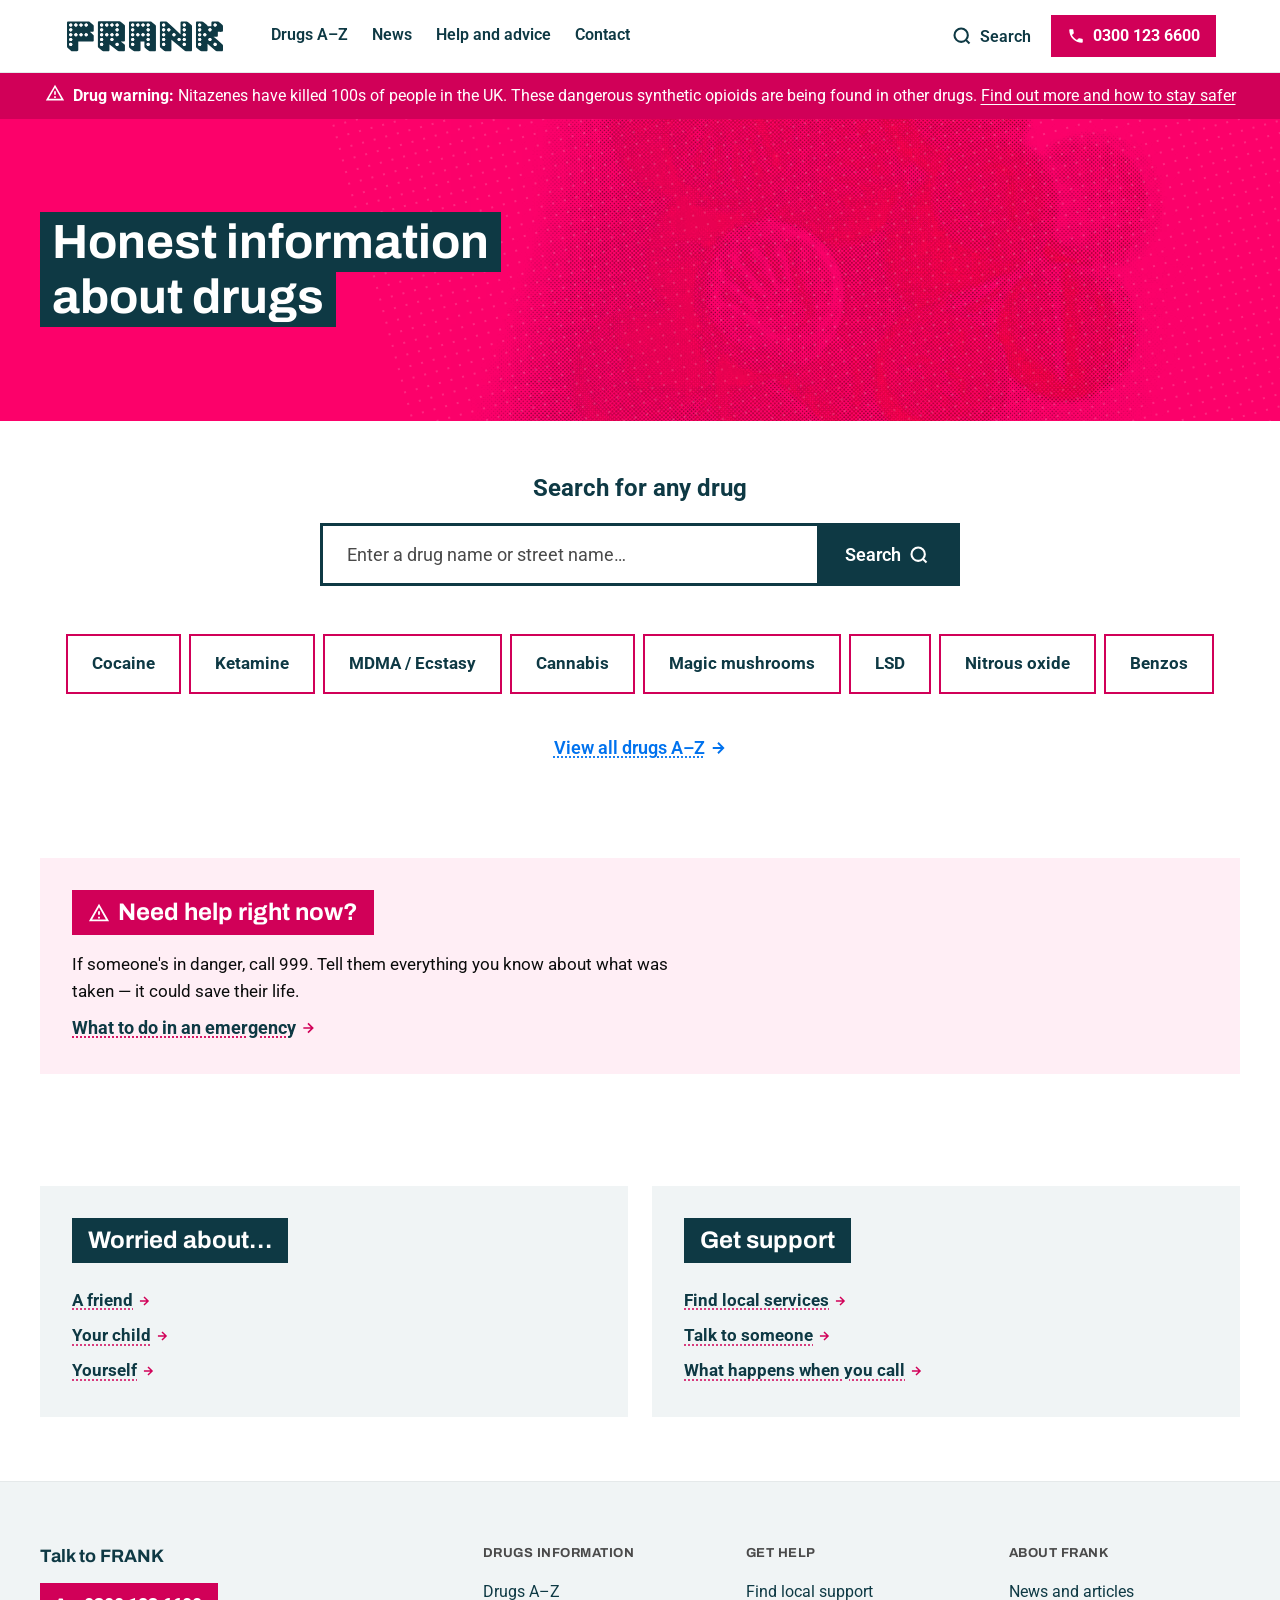
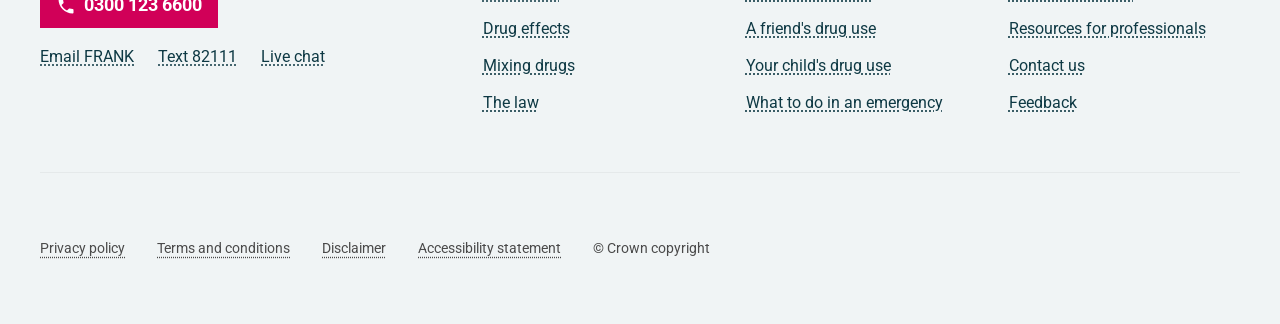
==== commit 3834ec56: "Add hero pills image and restyle homepage help blocks - Hero: add the pink halftone pills banner as " ====
--- a/frank-prototype.html
+++ b/frank-prototype.html
@@ -62,7 +62,6 @@
                     <div class="frank-hero-content">
                         <h1><span>Honest information about drugs</span></h1>
                     </div>
-                    <div class="frank-hero-image" aria-hidden="true"></div>
                 </div>
             </div>
 
@@ -101,9 +100,8 @@
 
             <!-- Emergency callout: kept prominent and standalone for crisis visibility -->
             <div class="frank-emergency">
-                <span class="frank-emergency-icon"><svg width="28" height="28" viewBox="0 0 24 24" fill="currentColor"><path d="M12 2L1 21h22L12 2zm0 3.83L19.53 19H4.47L12 5.83zM11 10v4h2v-4h-2zm0 6v2h2v-2h-2z"/></svg></span>
                 <div class="frank-emergency-content">
-                    <div class="frank-emergency-header"><h3>Need help right now?</h3></div>
+                    <h3><span class="frank-emergency-label"><svg width="22" height="22" viewBox="0 0 24 24" fill="currentColor"><path d="M12 2L1 21h22L12 2zm0 3.83L19.53 19H4.47L12 5.83zM11 10v4h2v-4h-2zm0 6v2h2v-2h-2z"/></svg> Need help right now?</span></h3>
                     <p>If someone's in danger, call 999. Tell them everything you know about what was taken — it could save their life.</p>
                     <a href="#emergency" class="frank-link-arrow" data-nav="emergency">
                         What to do in an emergency
@@ -112,7 +110,7 @@
                 </div>
             </div>
 
-            <section class="frank-section frank-section--grey">
+            <section class="frank-section">
                 <div class="frank-help-grid">
                     <div class="frank-help-block">
                         <h3><span>Worried about…</span></h3>
--- a/css/styles.css
+++ b/css/styles.css
@@ -284,7 +284,12 @@
            HERO
            =========================================== */
         .frank-hero {
-            background: var(--frank-pink-display);
+            background-color: var(--frank-pink-display);
+            background-image: url('../assets/hero-pills.webp');
+            background-repeat: no-repeat;
+            background-position: right center;
+            background-size: cover;
+            background-blend-mode: multiply;
             padding: var(--space-xl) var(--space-md);
             position: relative;
             overflow: hidden;
@@ -323,7 +328,6 @@
             box-decoration-break: clone;
             -webkit-box-decoration-break: clone;
         }
-        .frank-hero-image { display: none; }
         @media (min-width: 768px) {
             .frank-hero { padding: var(--space-4xl) var(--space-lg); }
             .frank-hero::before {
@@ -332,16 +336,6 @@
             }
             .frank-hero h1 { font-size: 48px; line-height: 1.15; max-width: none; }
             .frank-hero h1 span { padding: 4px 12px; }
-            .frank-hero-image {
-                display: block;
-                flex-shrink: 0;
-                width: 360px; height: 300px;
-                background:
-                    radial-gradient(circle at 30% 70%, var(--frank-white) 0%, transparent 50%),
-                    radial-gradient(circle at 70% 30%, var(--frank-pink-light) 0%, transparent 40%);
-                opacity: 0.3;
-                border-radius: 50% 50% 50% 50% / 60% 60% 40% 40%;
-            }
         }
 
         /* ===========================================
@@ -438,31 +432,29 @@
            =========================================== */
         .frank-emergency {
             background: var(--frank-pink-light);
-            border: 2px solid var(--frank-pink);
             padding: var(--space-md);
             margin: var(--space-md);
         }
-        .frank-emergency-header {
-            display: flex;
-            align-items: flex-start;
-            gap: var(--space-sm);
-            margin-bottom: var(--space-sm);
-        }
-        .frank-emergency-icon { color: var(--frank-pink); flex-shrink: 0; }
-        .frank-emergency h3 { font-size: 18px; color: var(--frank-pink); }
+        .frank-emergency h3 { margin-bottom: var(--space-md); }
+        .frank-emergency-label {
+            display: inline-flex;
+            align-items: center;
+            gap: var(--space-sm);
+            background: var(--frank-pink);
+            color: var(--frank-white);
+            padding: var(--space-sm) var(--space-md);
+            font-weight: 700;
+            font-size: 20px;
+        }
+        .frank-emergency-label svg { flex-shrink: 0; }
         .frank-emergency p { font-size: 15px; margin-bottom: var(--space-sm); }
         @media (min-width: 768px) {
             .frank-emergency {
                 max-width: var(--max-width);
                 margin: var(--space-2xl) auto;
                 padding: var(--space-xl);
-                border-width: 3px;
-                display: flex;
-                gap: var(--space-lg);
-                align-items: flex-start;
             }
-            .frank-emergency-header { margin-bottom: 0; }
-            .frank-emergency h3 { font-size: 22px; }
+            .frank-emergency-label { font-size: 24px; }
             .frank-emergency p { font-size: 17px; max-width: 640px; }
         }
 
@@ -473,17 +465,19 @@
         .frank-section--grey { background: var(--frank-grey-100); }
         .frank-help-grid {
             display: grid;
-            grid-template-columns: 1fr 1fr;
+            grid-template-columns: 1fr;
             gap: var(--space-md);
             max-width: var(--max-width);
             margin: 0 auto;
         }
-        .frank-help-block { background: var(--frank-white); padding: var(--space-lg); }
-        .frank-help-block h3 { font-size: 14px; margin-bottom: var(--space-md); }
+        .frank-help-block { background: var(--frank-grey-100); padding: var(--space-lg); }
+        .frank-help-block h3 { font-size: 20px; margin-bottom: var(--space-md); }
         .frank-help-block h3 span {
+            display: inline-block;
             background: var(--frank-navy);
             color: var(--frank-white);
-            padding: 4px 8px;
+            padding: var(--space-sm) var(--space-md);
+            font-weight: 700;
         }
         .frank-help-block-links {
             display: flex;
@@ -491,12 +485,20 @@
             gap: var(--space-sm);
             font-size: 15px;
         }
+        .frank-help-block .frank-link-arrow,
+        .frank-emergency .frank-link-arrow {
+            color: var(--frank-navy);
+            font-weight: 700;
+            text-decoration-color: var(--frank-pink);
+        }
+        .frank-help-block .frank-link-arrow svg,
+        .frank-emergency .frank-link-arrow svg { stroke: var(--frank-pink); }
         @media (min-width: 768px) {
             .frank-section { padding: var(--space-3xl) var(--space-lg); }
-            .frank-help-grid { gap: var(--space-lg); }
+            .frank-help-grid { grid-template-columns: 1fr 1fr; gap: var(--space-lg); }
             .frank-help-block { padding: var(--space-xl); }
-            .frank-help-block h3 { font-size: 16px; margin-bottom: var(--space-lg); }
-            .frank-help-block h3 span { padding: 6px 12px; }
+            .frank-help-block h3 { font-size: 24px; margin-bottom: var(--space-lg); }
+            .frank-help-block h3 span { padding: var(--space-sm) var(--space-md); }
             .frank-help-block-links { font-size: 17px; }
         }
 
@@ -797,7 +799,8 @@
         .recovery-diagram p { font-size: 13px; color: var(--frank-grey-700); margin-top: var(--space-sm); }
         @media (min-width: 768px) {
             .recovery-section { padding: var(--space-2xl) var(--space-lg); }
-            .recovery-layout { display: grid; grid-template-columns: 1fr 320px; gap: var(--space-2xl); align-items: start; }
+            .recovery-layout { display: grid; grid-template-columns: 1fr 1fr; gap: 0; align-items: start; }
+            .recovery-steps { padding-right: var(--space-xl); }
             .recovery-diagram { margin-top: 0; }
         }
 
